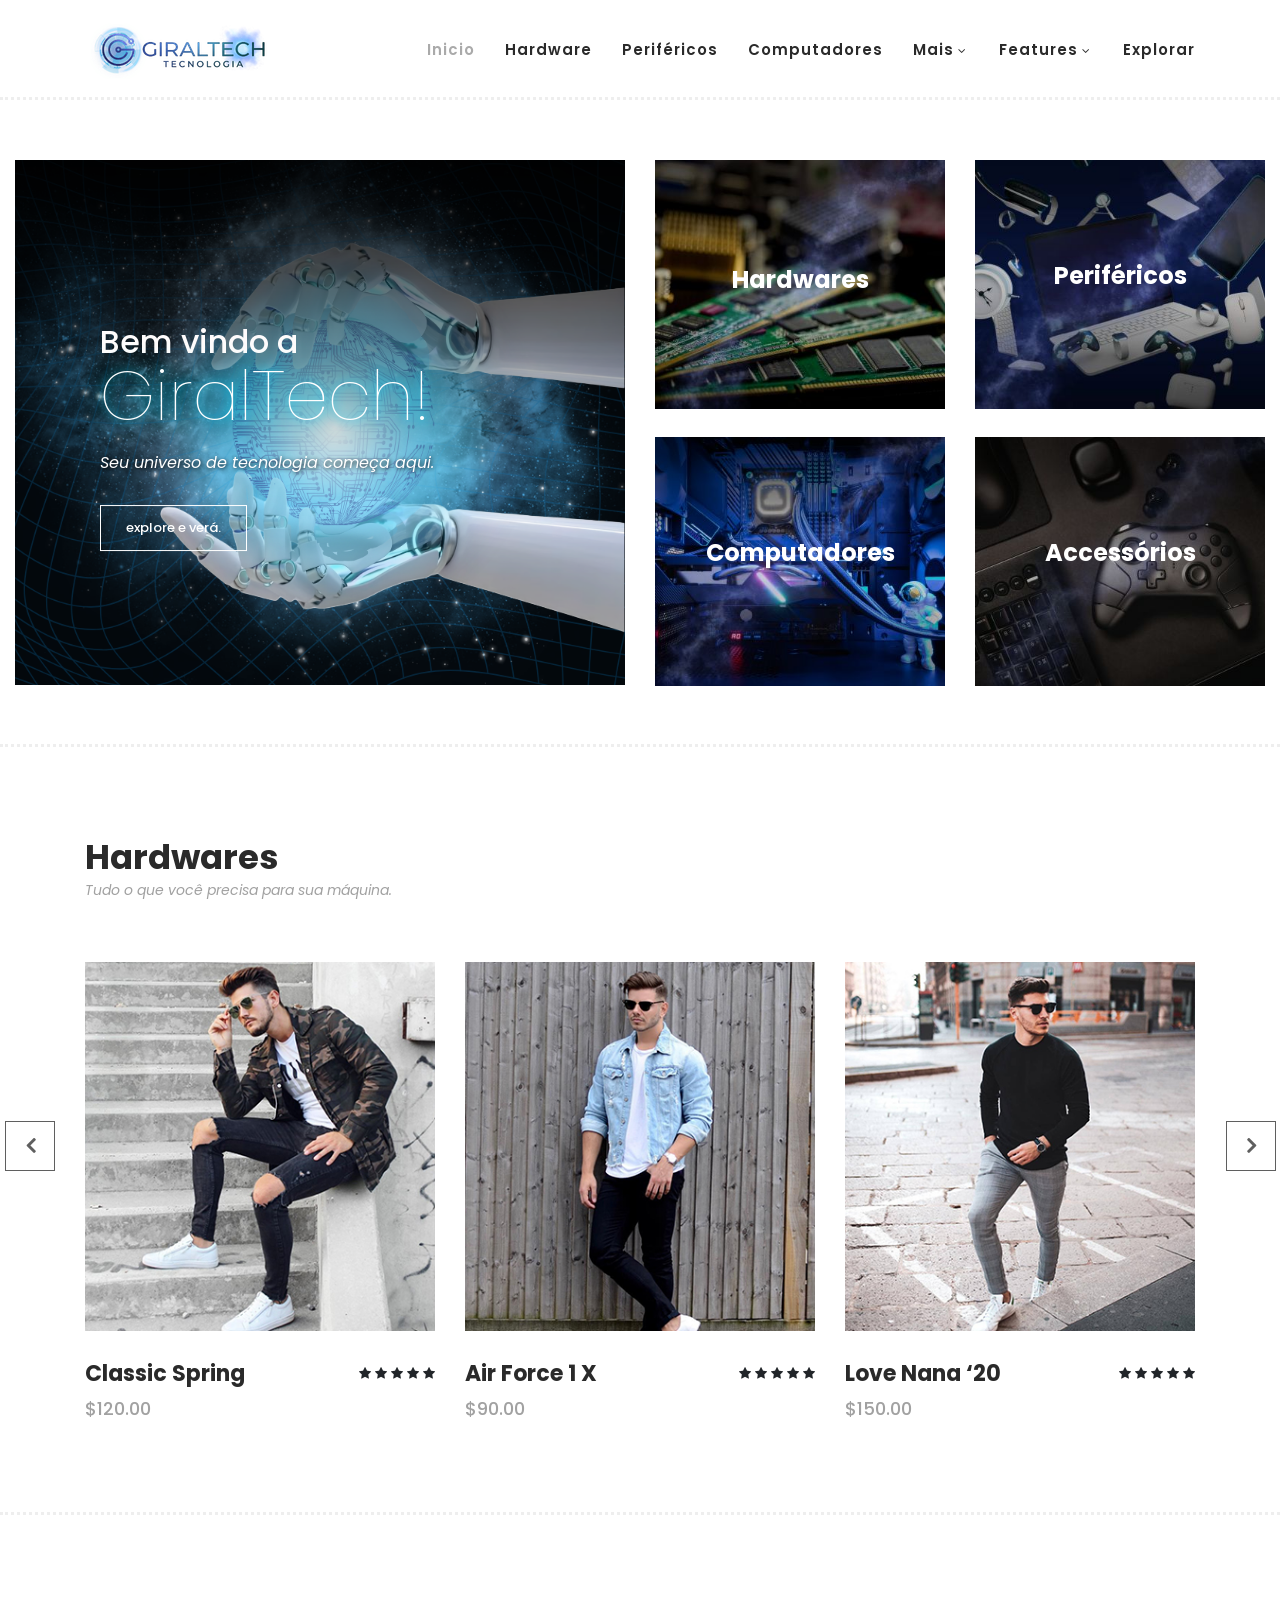
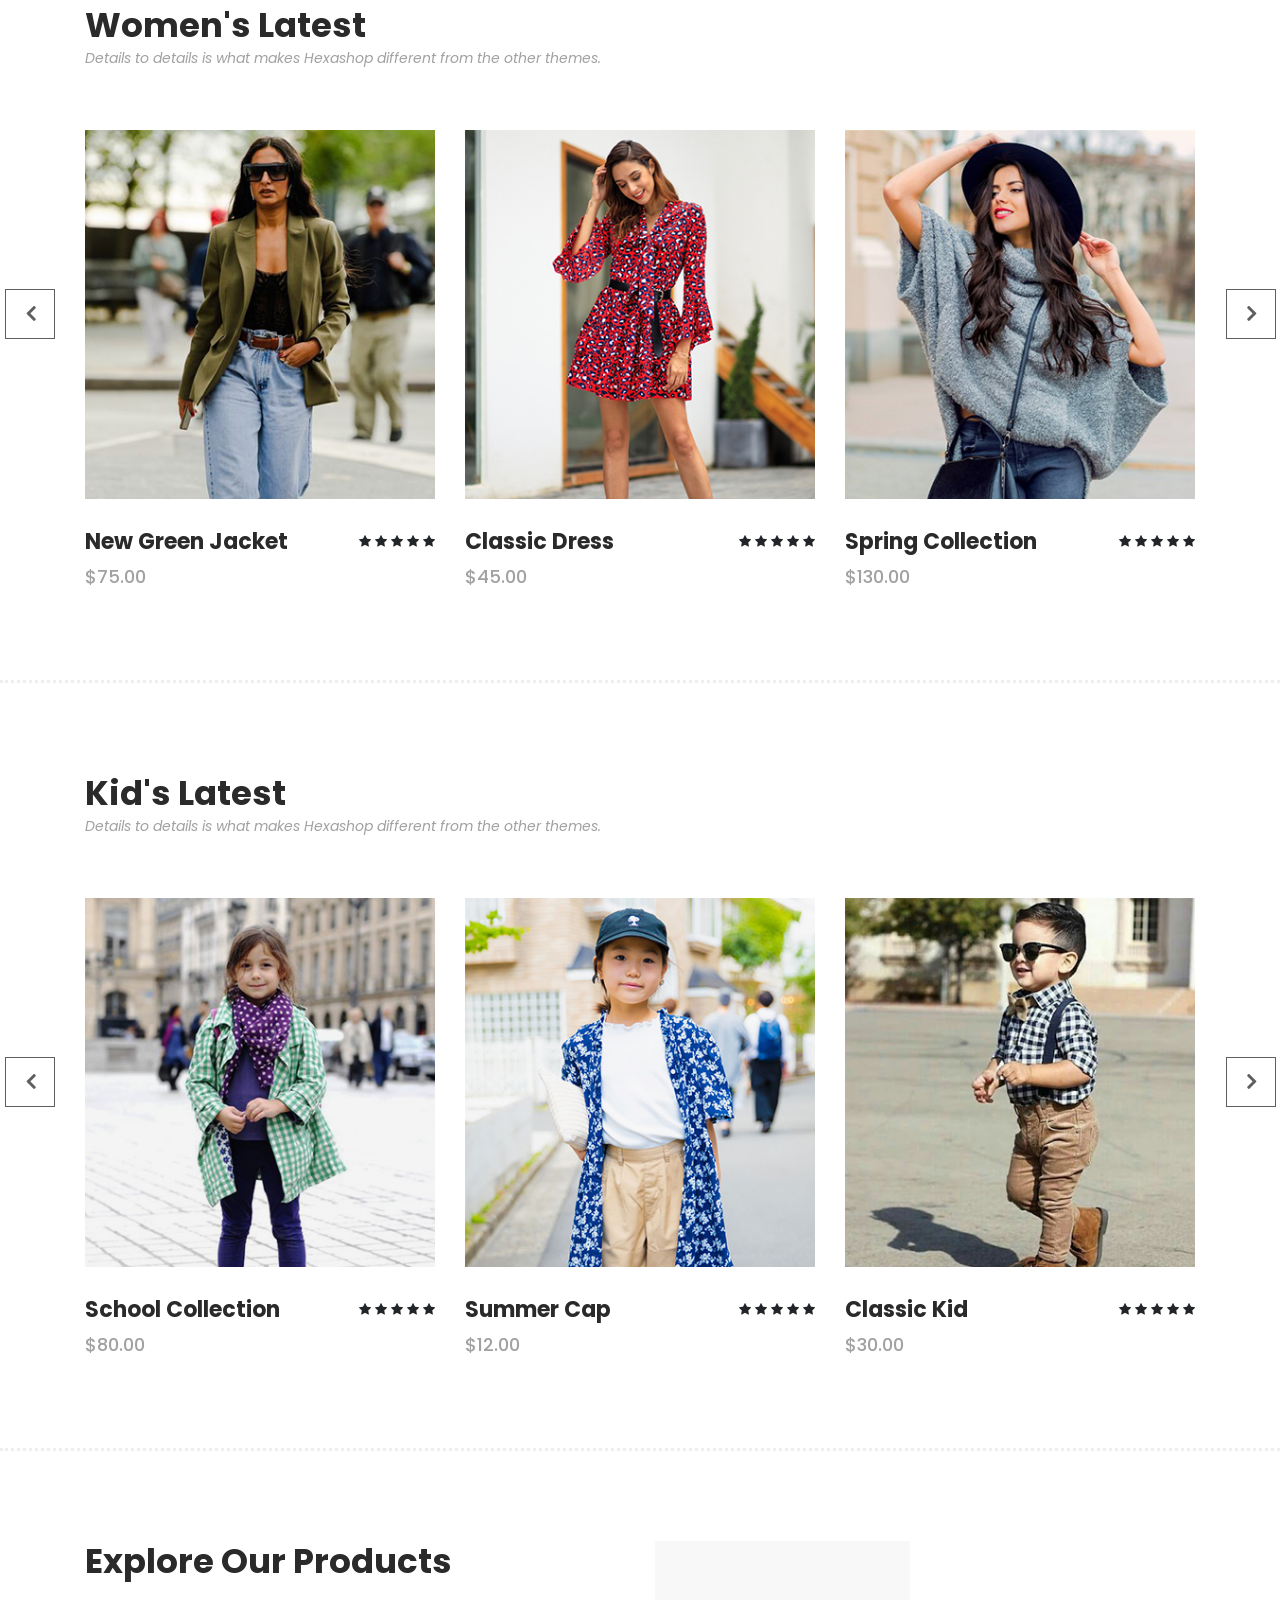
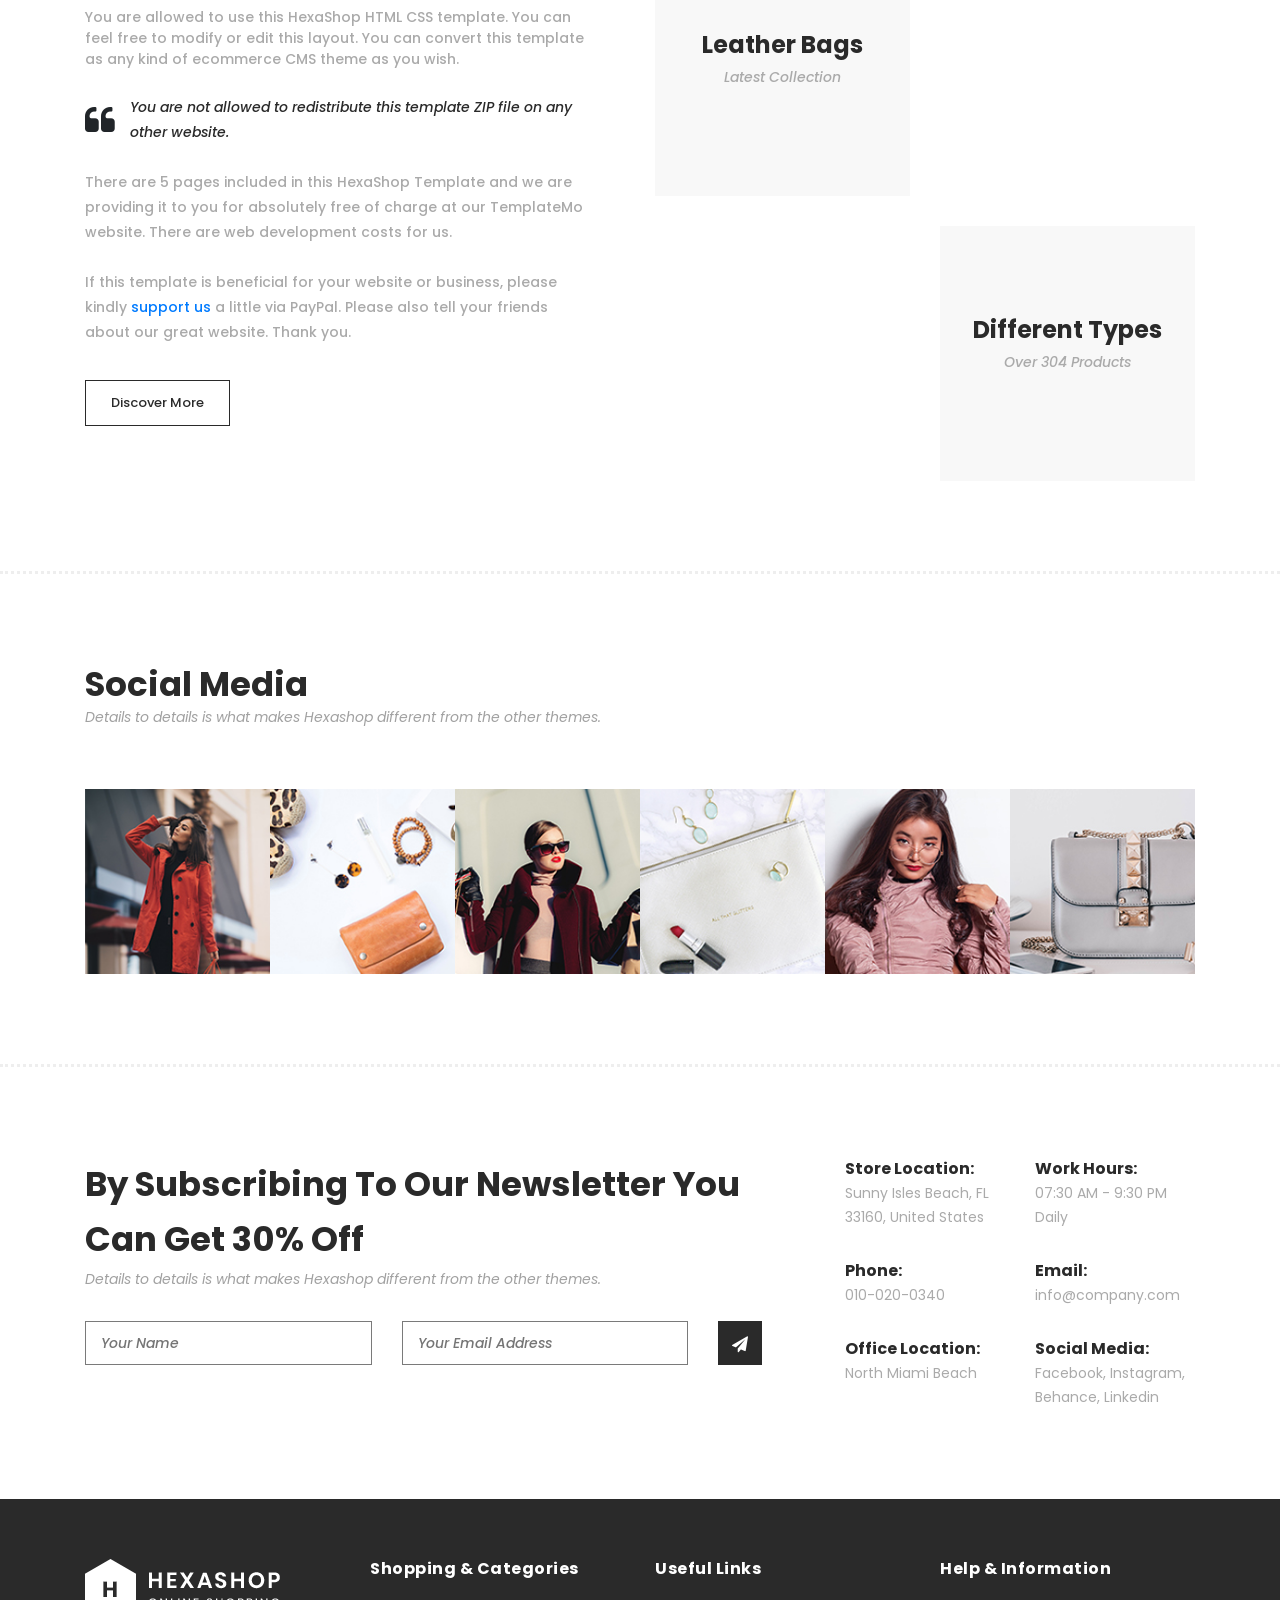
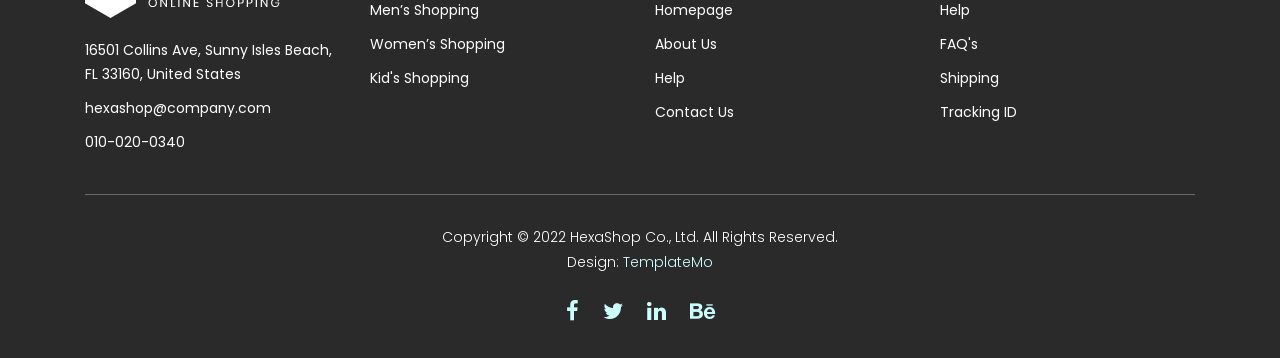
==== templatemo_571_hexashop/index.html @ 2774b64d "Feat: template completo Site Giraltech" ====
<!DOCTYPE html>
<html lang="en">

  <head>

    <meta charset="utf-8">
    <meta name="viewport" content="width=device-width, initial-scale=1, shrink-to-fit=no">
    <meta name="description" content="">
    <meta name="author" content="">
    <link href="https://fonts.googleapis.com/css?family=Poppins:100,200,300,400,500,600,700,800,900&display=swap" rel="stylesheet">

    <title>Hexashop Ecommerce HTML CSS Template</title>


    <!-- Additional CSS Files -->
    <link rel="stylesheet" type="text/css" href="assets/css/bootstrap.min.css">

    <link rel="stylesheet" type="text/css" href="assets/css/font-awesome.css">

    <link rel="stylesheet" href="assets/css/templatemo-hexashop.css">

    <link rel="stylesheet" href="assets/css/owl-carousel.css">

    <link rel="stylesheet" href="assets/css/lightbox.css">
<!--

TemplateMo 571 Hexashop

https://templatemo.com/tm-571-hexashop

-->
    </head>
    
    <body>
    
    <!-- ***** Preloader Start ***** -->
    <div id="preloader">
        <div class="jumper">
            <div></div>
            <div></div>
            <div></div>
        </div>
    </div>  
    <!-- ***** Preloader End ***** -->
    
    
    <!-- ***** Header Area Start ***** -->
    <header class="header-area header-sticky">
        <div class="container">
            <div class="row">
                <div class="col-12">
                    <nav class="main-nav">
                        <!-- ***** Logo Start ***** -->
                        <a href="index.html" class="logo">
                            <img src="assets/images/logo.png">
                        </a>
                        <!-- ***** Logo End ***** -->
                        <!-- ***** Menu Start ***** -->
                        <ul class="nav">
                            <li class="scroll-to-section"><a href="#top" class="active">Inicio</a></li>
                            <li class="scroll-to-section"><a href="#men">Hardware</a></li>
                            <li class="scroll-to-section"><a href="#women">Periféricos</a></li>
                            <li class="scroll-to-section"><a href="#kids">Computadores</a></li>
                            <li class="submenu">
                                <a href="javascript:;">Mais</a>
                                <ul>
                                    <li><a href="about.html">Sobre Nós</a></li>
                                    <li><a href="products.html">Produtos</a></li>
                                    <li><a href="single-product.html">Monte seu computador</a></li>
                                    <li><a href="contact.html">Contatos</a></li>
                                </ul>
                            </li>
                            <li class="submenu">
                                <a href="javascript:;">Features</a>
                                <ul>
                                    <li><a href="#">Features Page 1</a></li>
                                    <li><a href="#">Features Page 2</a></li>
                                    <li><a href="#">Features Page 3</a></li>
                                    <li><a rel="nofollow" href="https://templatemo.com/page/4" target="_blank">Template Page 4</a></li>
                                </ul>
                            </li>
                            <li class="scroll-to-section"><a href="#explore">Explorar</a></li>
                        </ul>        
                        <a class='menu-trigger'>
                            <span>Menu</span>
                        </a>
                        <!-- ***** Menu End ***** -->
                    </nav>
                </div>
            </div>
        </div>
    </header>
    <!-- ***** Header Area End ***** -->

    <!-- ***** Main Banner Area Start ***** -->
    <div class="main-banner" id="top">
        <div class="container-fluid">
            <div class="row">
                <div class="col-lg-6">
                    <div class="left-content">
                        <div class="thumb">
                            <div class="inner-content">
                            <h2>Bem vindo a</h2>
                            <h1 class="giraltech-title">
                                GiralTech!
                            </h1>
                               <span class="slogan">Seu universo de tecnologia começa aqui.</span>
                                <div class="main-border-button">
                                    <a href="#">explore e verá.</a>
                                </div>
                            </div>
                            <img src="assets/images/left-banner-image.jpg" alt="">
                        </div>
                    </div>
                </div>
                <div class="col-lg-6">
                    <div class="right-content">
                        <div class="row">
                            <div class="col-lg-6">
                                <div class="right-first-image">
                                <div class="thumb">
                                    <!-- Substituímos a div antiga por esta estrutura que força o texto/ícone no centro -->
                                    <div class="inner-content">
                                        <div class="main-text-box">
                                            <i class="ri-cpu-line" style="font-size: 48px; color: #ffffff; display: block; margin-bottom: 8px;"></i>
                                            <h4>Hardwares</h4>
                                        </div>
                                    </div>
                                    <div class="hover-content">
                                        <div class="inner">
                                            <h4>Hardwares</h4>
                                            <p>Lorem ipsum dolor sit amet, conservisii ctetur adipiscing elit incid.</p>
                                            <div class="main-border-button">
                                                <a href="#">Descubra mais</a>
                                            </div>
                                        </div>
                                    </div>
                                    <img src="assets/images/baner-right-image-01.jpg">
                                </div>
                            </div>
                            </div>
                            <div class="col-lg-6">
                                <div class="right-first-image">
                                    <div class="thumb">
                                        <div class="inner-content">
                                            <h4>Periféricos</h4>
                                        </div>
                                        <div class="hover-content">
                                            <div class="inner">
                                                <h4>Periféricos</h4>
                                                <div class="main-border-button">
                                                    <a href="#">Discover More</a>
                                                </div>
                                            </div>
                                        </div>
                                        <img src="assets/images/baner-right-image-02.jpg">
                                    </div>
                                </div>
                            </div>
                            <div class="col-lg-6">
                                <div class="right-first-image">
                                    <div class="thumb">
                                        <div class="inner-content">
                                            <h4>Computadores</h4>
                                        </div>
                                        <div class="hover-content">
                                            <div class="inner">
                                                <h4>Computadores</h4>
                                                <div class="main-border-button">
                                                    <a href="#">Discover More</a>
                                                </div>
                                            </div>
                                        </div>
                                        <img src="assets/images/baner-right-image-03.jpg">
                                    </div>
                                </div>
                            </div>
                            <div class="col-lg-6">
                                <div class="right-first-image">
                                    <div class="thumb">
                                        <div class="inner-content">
                                            <h4>Accessórios</h4>
                                        </div>
                                        <div class="hover-content">
                                            <div class="inner">
                                                <h4>Accessórios</h4>
                                                <div class="main-border-button">
                                                    <a href="#">Discover More</a>
                                                </div>
                                            </div>
                                        </div>
                                        <img src="assets/images/baner-right-image-04.jpg">
                                    </div>
                                </div>
                            </div>
                        </div>
                    </div>
                </div>
            </div>
        </div>
    </div>
    <!-- ***** Main Banner Area End ***** -->

    <!-- ***** Men Area Starts ***** -->
    <section class="section" id="men">
        <div class="container">
            <div class="row">
                <div class="col-lg-6">
                    <div class="section-heading">
                        <h2>Hardwares</h2>
                        <span>Tudo o que você precisa para sua máquina.</span>
                    </div>
                </div>
            </div>
        </div>
        <div class="container">
            <div class="row">
                <div class="col-lg-12">
                    <div class="men-item-carousel">
                        <div class="owl-men-item owl-carousel">
                            <div class="item">
                                <div class="thumb">
                                    <div class="hover-content">
                                        <ul>
                                            <li><a href="single-product.html"><i class="fa fa-eye"></i></a></li>
                                            <li><a href="single-product.html"><i class="fa fa-star"></i></a></li>
                                            <li><a href="single-product.html"><i class="fa fa-shopping-cart"></i></a></li>
                                        </ul>
                                    </div>
                                    <img src="assets/images/men-01.jpg" alt="">
                                </div>
                                <div class="down-content">
                                    <h4>Classic Spring</h4>
                                    <span>$120.00</span>
                                    <ul class="stars">
                                        <li><i class="fa fa-star"></i></li>
                                        <li><i class="fa fa-star"></i></li>
                                        <li><i class="fa fa-star"></i></li>
                                        <li><i class="fa fa-star"></i></li>
                                        <li><i class="fa fa-star"></i></li>
                                    </ul>
                                </div>
                            </div>
                            <div class="item">
                                <div class="thumb">
                                    <div class="hover-content">
                                        <ul>
                                            <li><a href="single-product.html"><i class="fa fa-eye"></i></a></li>
                                            <li><a href="single-product.html"><i class="fa fa-star"></i></a></li>
                                            <li><a href="single-product.html"><i class="fa fa-shopping-cart"></i></a></li>
                                        </ul>
                                    </div>
                                    <img src="assets/images/men-02.jpg" alt="">
                                </div>
                                <div class="down-content">
                                    <h4>Air Force 1 X</h4>
                                    <span>$90.00</span>
                                    <ul class="stars">
                                        <li><i class="fa fa-star"></i></li>
                                        <li><i class="fa fa-star"></i></li>
                                        <li><i class="fa fa-star"></i></li>
                                        <li><i class="fa fa-star"></i></li>
                                        <li><i class="fa fa-star"></i></li>
                                    </ul>
                                </div>
                            </div>
                            <div class="item">
                                <div class="thumb">
                                    <div class="hover-content">
                                        <ul>
                                            <li><a href="single-product.html"><i class="fa fa-eye"></i></a></li>
                                            <li><a href="single-product.html"><i class="fa fa-star"></i></a></li>
                                            <li><a href="single-product.html"><i class="fa fa-shopping-cart"></i></a></li>
                                        </ul>
                                    </div>
                                    <img src="assets/images/men-03.jpg" alt="">
                                </div>
                                <div class="down-content">
                                    <h4>Love Nana ‘20</h4>
                                    <span>$150.00</span>
                                    <ul class="stars">
                                        <li><i class="fa fa-star"></i></li>
                                        <li><i class="fa fa-star"></i></li>
                                        <li><i class="fa fa-star"></i></li>
                                        <li><i class="fa fa-star"></i></li>
                                        <li><i class="fa fa-star"></i></li>
                                    </ul>
                                </div>
                            </div>
                            <div class="item">
                                <div class="thumb">
                                    <div class="hover-content">
                                        <ul>
                                            <li><a href="single-product.html"><i class="fa fa-eye"></i></a></li>
                                            <li><a href="single-product.html"><i class="fa fa-star"></i></a></li>
                                            <li><a href="single-product.html"><i class="fa fa-shopping-cart"></i></a></li>
                                        </ul>
                                    </div>
                                    <img src="assets/images/men-01.jpg" alt="">
                                </div>
                                <div class="down-content">
                                    <h4>Classic Spring</h4>
                                    <span>$120.00</span>
                                    <ul class="stars">
                                        <li><i class="fa fa-star"></i></li>
                                        <li><i class="fa fa-star"></i></li>
                                        <li><i class="fa fa-star"></i></li>
                                        <li><i class="fa fa-star"></i></li>
                                        <li><i class="fa fa-star"></i></li>
                                    </ul>
                                </div>
                            </div>
                        </div>
                    </div>
                </div>
            </div>
        </div>
    </section>
    <!-- ***** Men Area Ends ***** -->

    <!-- ***** Women Area Starts ***** -->
    <section class="section" id="women">
        <div class="container">
            <div class="row">
                <div class="col-lg-6">
                    <div class="section-heading">
                        <h2>Women's Latest</h2>
                        <span>Details to details is what makes Hexashop different from the other themes.</span>
                    </div>
                </div>
            </div>
        </div>
        <div class="container">
            <div class="row">
                <div class="col-lg-12">
                    <div class="women-item-carousel">
                        <div class="owl-women-item owl-carousel">
                            <div class="item">
                                <div class="thumb">
                                    <div class="hover-content">
                                        <ul>
                                            <li><a href="single-product.html"><i class="fa fa-eye"></i></a></li>
                                            <li><a href="single-product.html"><i class="fa fa-star"></i></a></li>
                                            <li><a href="single-product.html"><i class="fa fa-shopping-cart"></i></a></li>
                                        </ul>
                                    </div>
                                    <img src="assets/images/women-01.jpg" alt="">
                                </div>
                                <div class="down-content">
                                    <h4>New Green Jacket</h4>
                                    <span>$75.00</span>
                                    <ul class="stars">
                                        <li><i class="fa fa-star"></i></li>
                                        <li><i class="fa fa-star"></i></li>
                                        <li><i class="fa fa-star"></i></li>
                                        <li><i class="fa fa-star"></i></li>
                                        <li><i class="fa fa-star"></i></li>
                                    </ul>
                                </div>
                            </div>
                            <div class="item">
                                <div class="thumb">
                                    <div class="hover-content">
                                        <ul>
                                            <li><a href="single-product.html"><i class="fa fa-eye"></i></a></li>
                                            <li><a href="single-product.html"><i class="fa fa-star"></i></a></li>
                                            <li><a href="single-product.html"><i class="fa fa-shopping-cart"></i></a></li>
                                        </ul>
                                    </div>
                                    <img src="assets/images/women-02.jpg" alt="">
                                </div>
                                <div class="down-content">
                                    <h4>Classic Dress</h4>
                                    <span>$45.00</span>
                                    <ul class="stars">
                                        <li><i class="fa fa-star"></i></li>
                                        <li><i class="fa fa-star"></i></li>
                                        <li><i class="fa fa-star"></i></li>
                                        <li><i class="fa fa-star"></i></li>
                                        <li><i class="fa fa-star"></i></li>
                                    </ul>
                                </div>
                            </div>
                            <div class="item">
                                <div class="thumb">
                                    <div class="hover-content">
                                        <ul>
                                            <li><a href="single-product.html"><i class="fa fa-eye"></i></a></li>
                                            <li><a href="single-product.html"><i class="fa fa-star"></i></a></li>
                                            <li><a href="single-product.html"><i class="fa fa-shopping-cart"></i></a></li>
                                        </ul>
                                    </div>
                                    <img src="assets/images/women-03.jpg" alt="">
                                </div>
                                <div class="down-content">
                                    <h4>Spring Collection</h4>
                                    <span>$130.00</span>
                                    <ul class="stars">
                                        <li><i class="fa fa-star"></i></li>
                                        <li><i class="fa fa-star"></i></li>
                                        <li><i class="fa fa-star"></i></li>
                                        <li><i class="fa fa-star"></i></li>
                                        <li><i class="fa fa-star"></i></li>
                                    </ul>
                                </div>
                            </div>
                            <div class="item">
                                <div class="thumb">
                                    <div class="hover-content">
                                        <ul>
                                            <li><a href="single-product.html"><i class="fa fa-eye"></i></a></li>
                                            <li><a href="single-product.html"><i class="fa fa-star"></i></a></li>
                                            <li><a href="single-product.html"><i class="fa fa-shopping-cart"></i></a></li>
                                        </ul>
                                    </div>
                                    <img src="assets/images/women-01.jpg" alt="">
                                </div>
                                <div class="down-content">
                                    <h4>Classic Spring</h4>
                                    <span>$120.00</span>
                                    <ul class="stars">
                                        <li><i class="fa fa-star"></i></li>
                                        <li><i class="fa fa-star"></i></li>
                                        <li><i class="fa fa-star"></i></li>
                                        <li><i class="fa fa-star"></i></li>
                                        <li><i class="fa fa-star"></i></li>
                                    </ul>
                                </div>
                            </div>
                        </div>
                    </div>
                </div>
            </div>
        </div>
    </section>
    <!-- ***** Women Area Ends ***** -->

    <!-- ***** Kids Area Starts ***** -->
    <section class="section" id="kids">
        <div class="container">
            <div class="row">
                <div class="col-lg-6">
                    <div class="section-heading">
                        <h2>Kid's Latest</h2>
                        <span>Details to details is what makes Hexashop different from the other themes.</span>
                    </div>
                </div>
            </div>
        </div>
        <div class="container">
            <div class="row">
                <div class="col-lg-12">
                    <div class="kid-item-carousel">
                        <div class="owl-kid-item owl-carousel">
                            <div class="item">
                                <div class="thumb">
                                    <div class="hover-content">
                                        <ul>
                                            <li><a href="single-product.html"><i class="fa fa-eye"></i></a></li>
                                            <li><a href="single-product.html"><i class="fa fa-star"></i></a></li>
                                            <li><a href="single-product.html"><i class="fa fa-shopping-cart"></i></a></li>
                                        </ul>
                                    </div>
                                    <img src="assets/images/kid-01.jpg" alt="">
                                </div>
                                <div class="down-content">
                                    <h4>School Collection</h4>
                                    <span>$80.00</span>
                                    <ul class="stars">
                                        <li><i class="fa fa-star"></i></li>
                                        <li><i class="fa fa-star"></i></li>
                                        <li><i class="fa fa-star"></i></li>
                                        <li><i class="fa fa-star"></i></li>
                                        <li><i class="fa fa-star"></i></li>
                                    </ul>
                                </div>
                            </div>
                            <div class="item">
                                <div class="thumb">
                                    <div class="hover-content">
                                        <ul>
                                            <li><a href="single-product.html"><i class="fa fa-eye"></i></a></li>
                                            <li><a href="single-product.html"><i class="fa fa-star"></i></a></li>
                                            <li><a href="single-product.html"><i class="fa fa-shopping-cart"></i></a></li>
                                        </ul>
                                    </div>
                                    <img src="assets/images/kid-02.jpg" alt="">
                                </div>
                                <div class="down-content">
                                    <h4>Summer Cap</h4>
                                    <span>$12.00</span>
                                    <ul class="stars">
                                        <li><i class="fa fa-star"></i></li>
                                        <li><i class="fa fa-star"></i></li>
                                        <li><i class="fa fa-star"></i></li>
                                        <li><i class="fa fa-star"></i></li>
                                        <li><i class="fa fa-star"></i></li>
                                    </ul>
                                </div>
                            </div>
                            <div class="item">
                                <div class="thumb">
                                    <div class="hover-content">
                                        <ul>
                                            <li><a href="single-product.html"><i class="fa fa-eye"></i></a></li>
                                            <li><a href="single-product.html"><i class="fa fa-star"></i></a></li>
                                            <li><a href="single-product.html"><i class="fa fa-shopping-cart"></i></a></li>
                                        </ul>
                                    </div>
                                    <img src="assets/images/kid-03.jpg" alt="">
                                </div>
                                <div class="down-content">
                                    <h4>Classic Kid</h4>
                                    <span>$30.00</span>
                                    <ul class="stars">
                                        <li><i class="fa fa-star"></i></li>
                                        <li><i class="fa fa-star"></i></li>
                                        <li><i class="fa fa-star"></i></li>
                                        <li><i class="fa fa-star"></i></li>
                                        <li><i class="fa fa-star"></i></li>
                                    </ul>
                                </div>
                            </div>
                            <div class="item">
                                <div class="thumb">
                                    <div class="hover-content">
                                        <ul>
                                            <li><a href="single-product.html"><i class="fa fa-eye"></i></a></li>
                                            <li><a href="single-product.html"><i class="fa fa-star"></i></a></li>
                                            <li><a href="single-product.html"><i class="fa fa-shopping-cart"></i></a></li>
                                        </ul>
                                    </div>
                                    <img src="assets/images/kid-01.jpg" alt="">
                                </div>
                                <div class="down-content">
                                    <h4>Classic Spring</h4>
                                    <span>$120.00</span>
                                    <ul class="stars">
                                        <li><i class="fa fa-star"></i></li>
                                        <li><i class="fa fa-star"></i></li>
                                        <li><i class="fa fa-star"></i></li>
                                        <li><i class="fa fa-star"></i></li>
                                        <li><i class="fa fa-star"></i></li>
                                    </ul>
                                </div>
                            </div>
                        </div>
                    </div>
                </div>
            </div>
        </div>
    </section>
    <!-- ***** Kids Area Ends ***** -->

    <!-- ***** Explore Area Starts ***** -->
    <section class="section" id="explore">
        <div class="container">
            <div class="row">
                <div class="col-lg-6">
                    <div class="left-content">
                        <h2>Explore Our Products</h2>
                        <span>You are allowed to use this HexaShop HTML CSS template. You can feel free to modify or edit this layout. You can convert this template as any kind of ecommerce CMS theme as you wish.</span>
                        <div class="quote">
                            <i class="fa fa-quote-left"></i><p>You are not allowed to redistribute this template ZIP file on any other website.</p>
                        </div>
                        <p>There are 5 pages included in this HexaShop Template and we are providing it to you for absolutely free of charge at our TemplateMo website. There are web development costs for us.</p>
                        <p>If this template is beneficial for your website or business, please kindly <a rel="nofollow" href="https://paypal.me/templatemo" target="_blank">support us</a> a little via PayPal. Please also tell your friends about our great website. Thank you.</p>
                        <div class="main-border-button">
                            <a href="products.html">Discover More</a>
                        </div>
                    </div>
                </div>
                <div class="col-lg-6">
                    <div class="right-content">
                        <div class="row">
                            <div class="col-lg-6">
                                <div class="leather">
                                    <h4>Leather Bags</h4>
                                    <span>Latest Collection</span>
                                </div>
                            </div>
                            <div class="col-lg-6">
                                <div class="first-image">
                                    <img src="assets/images/explore-image-01.jpg" alt="">
                                </div>
                            </div>
                            <div class="col-lg-6">
                                <div class="second-image">
                                    <img src="assets/images/explore-image-02.jpg" alt="">
                                </div>
                            </div>
                            <div class="col-lg-6">
                                <div class="types">
                                    <h4>Different Types</h4>
                                    <span>Over 304 Products</span>
                                </div>
                            </div>
                        </div>
                    </div>
                </div>
            </div>
        </div>
    </section>
    <!-- ***** Explore Area Ends ***** -->

    <!-- ***** Social Area Starts ***** -->
    <section class="section" id="social">
        <div class="container">
            <div class="row">
                <div class="col-lg-12">
                    <div class="section-heading">
                        <h2>Social Media</h2>
                        <span>Details to details is what makes Hexashop different from the other themes.</span>
                    </div>
                </div>
            </div>
        </div>
        <div class="container">
            <div class="row images">
                <div class="col-2">
                    <div class="thumb">
                        <div class="icon">
                            <a href="http://instagram.com">
                                <h6>Fashion</h6>
                                <i class="fa fa-instagram"></i>
                            </a>
                        </div>
                        <img src="assets/images/instagram-01.jpg" alt="">
                    </div>
                </div>
                <div class="col-2">
                    <div class="thumb">
                        <div class="icon">
                            <a href="http://instagram.com">
                                <h6>New</h6>
                                <i class="fa fa-instagram"></i>
                            </a>
                        </div>
                        <img src="assets/images/instagram-02.jpg" alt="">
                    </div>
                </div>
                <div class="col-2">
                    <div class="thumb">
                        <div class="icon">
                            <a href="http://instagram.com">
                                <h6>Brand</h6>
                                <i class="fa fa-instagram"></i>
                            </a>
                        </div>
                        <img src="assets/images/instagram-03.jpg" alt="">
                    </div>
                </div>
                <div class="col-2">
                    <div class="thumb">
                        <div class="icon">
                            <a href="http://instagram.com">
                                <h6>Makeup</h6>
                                <i class="fa fa-instagram"></i>
                            </a>
                        </div>
                        <img src="assets/images/instagram-04.jpg" alt="">
                    </div>
                </div>
                <div class="col-2">
                    <div class="thumb">
                        <div class="icon">
                            <a href="http://instagram.com">
                                <h6>Leather</h6>
                                <i class="fa fa-instagram"></i>
                            </a>
                        </div>
                        <img src="assets/images/instagram-05.jpg" alt="">
                    </div>
                </div>
                <div class="col-2">
                    <div class="thumb">
                        <div class="icon">
                            <a href="http://instagram.com">
                                <h6>Bag</h6>
                                <i class="fa fa-instagram"></i>
                            </a>
                        </div>
                        <img src="assets/images/instagram-06.jpg" alt="">
                    </div>
                </div>
            </div>
        </div>
    </section>
    <!-- ***** Social Area Ends ***** -->

    <!-- ***** Subscribe Area Starts ***** -->
    <div class="subscribe">
        <div class="container">
            <div class="row">
                <div class="col-lg-8">
                    <div class="section-heading">
                        <h2>By Subscribing To Our Newsletter You Can Get 30% Off</h2>
                        <span>Details to details is what makes Hexashop different from the other themes.</span>
                    </div>
                    <form id="subscribe" action="" method="get">
                        <div class="row">
                          <div class="col-lg-5">
                            <fieldset>
                              <input name="name" type="text" id="name" placeholder="Your Name" required="">
                            </fieldset>
                          </div>
                          <div class="col-lg-5">
                            <fieldset>
                              <input name="email" type="text" id="email" pattern="[^ @]*@[^ @]*" placeholder="Your Email Address" required="">
                            </fieldset>
                          </div>
                          <div class="col-lg-2">
                            <fieldset>
                              <button type="submit" id="form-submit" class="main-dark-button"><i class="fa fa-paper-plane"></i></button>
                            </fieldset>
                          </div>
                        </div>
                    </form>
                </div>
                <div class="col-lg-4">
                    <div class="row">
                        <div class="col-6">
                            <ul>
                                <li>Store Location:<br><span>Sunny Isles Beach, FL 33160, United States</span></li>
                                <li>Phone:<br><span>010-020-0340</span></li>
                                <li>Office Location:<br><span>North Miami Beach</span></li>
                            </ul>
                        </div>
                        <div class="col-6">
                            <ul>
                                <li>Work Hours:<br><span>07:30 AM - 9:30 PM Daily</span></li>
                                <li>Email:<br><span>info@company.com</span></li>
                                <li>Social Media:<br><span><a href="#">Facebook</a>, <a href="#">Instagram</a>, <a href="#">Behance</a>, <a href="#">Linkedin</a></span></li>
                            </ul>
                        </div>
                    </div>
                </div>
            </div>
        </div>
    </div>
    <!-- ***** Subscribe Area Ends ***** -->
    
    <!-- ***** Footer Start ***** -->
    <footer>
        <div class="container">
            <div class="row">
                <div class="col-lg-3">
                    <div class="first-item">
                        <div class="logo">
                            <img src="assets/images/white-logo.png" alt="hexashop ecommerce templatemo">
                        </div>
                        <ul>
                            <li><a href="#">16501 Collins Ave, Sunny Isles Beach, FL 33160, United States</a></li>
                            <li><a href="#">hexashop@company.com</a></li>
                            <li><a href="#">010-020-0340</a></li>
                        </ul>
                    </div>
                </div>
                <div class="col-lg-3">
                    <h4>Shopping &amp; Categories</h4>
                    <ul>
                        <li><a href="#">Men’s Shopping</a></li>
                        <li><a href="#">Women’s Shopping</a></li>
                        <li><a href="#">Kid's Shopping</a></li>
                    </ul>
                </div>
                <div class="col-lg-3">
                    <h4>Useful Links</h4>
                    <ul>
                        <li><a href="#">Homepage</a></li>
                        <li><a href="#">About Us</a></li>
                        <li><a href="#">Help</a></li>
                        <li><a href="#">Contact Us</a></li>
                    </ul>
                </div>
                <div class="col-lg-3">
                    <h4>Help &amp; Information</h4>
                    <ul>
                        <li><a href="#">Help</a></li>
                        <li><a href="#">FAQ's</a></li>
                        <li><a href="#">Shipping</a></li>
                        <li><a href="#">Tracking ID</a></li>
                    </ul>
                </div>
                <div class="col-lg-12">
                    <div class="under-footer">
                        <p>Copyright © 2022 HexaShop Co., Ltd. All Rights Reserved. 
                        
                        <br>Design: <a href="https://templatemo.com" target="_parent" title="free css templates">TemplateMo</a></p>
                        <ul>
                            <li><a href="#"><i class="fa fa-facebook"></i></a></li>
                            <li><a href="#"><i class="fa fa-twitter"></i></a></li>
                            <li><a href="#"><i class="fa fa-linkedin"></i></a></li>
                            <li><a href="#"><i class="fa fa-behance"></i></a></li>
                        </ul>
                    </div>
                </div>
            </div>
        </div>
    </footer>
    

    <!-- jQuery -->
    <script src="assets/js/jquery-2.1.0.min.js"></script>

    <!-- Bootstrap -->
    <script src="assets/js/popper.js"></script>
    <script src="assets/js/bootstrap.min.js"></script>

    <!-- Plugins -->
    <script src="assets/js/owl-carousel.js"></script>
    <script src="assets/js/accordions.js"></script>
    <script src="assets/js/datepicker.js"></script>
    <script src="assets/js/scrollreveal.min.js"></script>
    <script src="assets/js/waypoints.min.js"></script>
    <script src="assets/js/jquery.counterup.min.js"></script>
    <script src="assets/js/imgfix.min.js"></script> 
    <script src="assets/js/slick.js"></script> 
    <script src="assets/js/lightbox.js"></script> 
    <script src="assets/js/isotope.js"></script> 
    
    <!-- Global Init -->
    <script src="assets/js/custom.js"></script>

    <script>

        $(function() {
            var selectedClass = "";
            $("p").click(function(){
            selectedClass = $(this).attr("data-rel");
            $("#portfolio").fadeTo(50, 0.1);
                $("#portfolio div").not("."+selectedClass).fadeOut();
            setTimeout(function() {
              $("."+selectedClass).fadeIn();
              $("#portfolio").fadeTo(50, 1);
            }, 500);
                
            });
        });

    </script>

  </body>
</html>
---- templatemo_571_hexashop/assets/css/templatemo-hexashop.css ----
/*

TemplateMo 571 Hexashop

https://templatemo.com/tm-571-hexashop

*/

/* ---------------------------------------------
Table of contents
------------------------------------------------
01. font & reset css
02. reset
03. global styles
04. header
05. banner
06. features
07. testimonials
08. contact
09. footer
10. preloader
11. search
12. portfolio

--------------------------------------------- */
/* 
---------------------------------------------
font & reset css
--------------------------------------------- 
*/
@import url("https://fonts.googleapis.com/css?family=Poppins:100,200,300,400,500,600,700,800,900");
/* 
---------------------------------------------
reset
--------------------------------------------- 
*/
html, body, div, span, applet, object, iframe, h1, h2, h3, h4, h5, h6, p, blockquote, div
pre, a, abbr, acronym, address, big, cite, code, del, dfn, em, font, img, ins, kbd, q,
s, samp, small, strike, strong, sub, sup, tt, var, b, u, i, center, dl, dt, dd, ol, ul, li,
figure, header, nav, section, article, aside, footer, figcaption {
  margin: 0;
  padding: 0;
  border: 0;
  outline: 0;
}

.clearfix:after {
  content: ".";
  display: block;
  clear: both;
  visibility: hidden;
  line-height: 0;
  height: 0;
}

.clearfix {
  display: inline-block;
}

html[xmlns] .clearfix {
  display: block;
}

* html .clearfix {
  height: 1%;
}

.slogan {
    color: white;
    text-shadow: 1px 1px 4px rgba(0, 0, 0, 0.9);
}

.giraltech-title {
    font-size: 70px;
    font-weight: 100;
    line-height: 1;
    color: #ffffff;
    text-shadow:
        0 0 10px #00d4ff,
        0 0 20px #00d4ff,
        0 0 40px #00d4ff;
    margin-bottom: 20px;
}

ul, li {
  padding: 0;
  margin: 0;
  list-style: none;
}

header, nav, section, article, aside, footer, hgroup {
  display: block;
}

* {
  box-sizing: border-box;
}

html, body {
  font-family: 'Poppins', sans-serif;
  font-weight: 400;
  background-color: #fff;
  font-size: 16px;
  -ms-text-size-adjust: 100%;
  -webkit-font-smoothing: antialiased;
  -moz-osx-font-smoothing: grayscale;
}

a {
  text-decoration: none !important;
}

h1, h2, h3, h4, h5, h6 {
  margin-top: 0px;
  margin-bottom: 0px;
  color: #fffcfc;
}

ul {
  margin-bottom: 0px;
}

p {
  font-size: 14px;
  line-height: 25px;
  color: #2a2a2a;
}

/* 
---------------------------------------------
global styles
--------------------------------------------- 
*/
html,
body {
  background: #fff;
  font-family: 'Poppins', sans-serif;
}

::selection {
  background: #2a2a2a;
  color: #fff;
}

::-moz-selection {
  background: #2a2a2a;
  color: #fff;
}

@media (max-width: 991px) {
  html, body {
    overflow-x: hidden;
  }
  .mobile-top-fix {
    margin-top: 30px;
    margin-bottom: 0px;
  }
  .mobile-bottom-fix {
    margin-bottom: 30px;
  }
  .mobile-bottom-fix-big {
    margin-bottom: 60px;
  }
}

.main-border-button a {
  font-size: 13px;
  color: #fff;
  border: 1px solid #fff;
  padding: 12px 25px;
  display: inline-block;
  font-weight: 500;
  transition: all .3s;
}

.main-border-button a:hover {
  background-color: #fff;
  color: #2a2a2a;
}

.main-white-button a {
  font-size: 13px;
  color: #2a2a2a;
  background-color: #fff;
  padding: 12px 25px;
  display: inline-block;
  border-radius: 3px;
  font-weight: 600;
  transition: all .3s;
}

.main-white-button a:hover {
  opacity: 0.9;
}

.main-text-button a {
  font-size: 13px;
  color: #fff;
  font-weight: 600;
  transition: all .3s;
}

.main-text-button a:hover {
  opacity: 0.9;
}

.section-heading h2 {
  font-size: 34px;
  font-weight: 700;
  color: #2a2a2a;
}

.section-heading span {
  font-size: 14px;
  color: #a1a1a1;
  font-style: italic;
  font-weight: 400;
}



/* 
---------------------------------------------
header
--------------------------------------------- 
*/

.background-header {
  border-bottom: none !important;
  background-color: #fff;
  height: 80px!important;
  position: fixed!important;
  top: 0px;
  left: 0px;
  right: 0px;
  box-shadow: 0px 0px 10px rgba(0,0,0,0.15)!important;
}

.background-header .logo,
.background-header .main-nav .nav li a {
  color: #1e1e1e!important;
}

.background-header .main-nav .nav li:hover a {
  color: #2a2a2a!important;
}

.background-header .nav li a.active {
  color: #2a2a2a!important;
}

.header-area {
  border-bottom: 3px dotted #eee;
  box-shadow: none;
  background-color: #fff;
  position: absolute;
  top: 0px;
  left: 0px;
  right: 0px;
  z-index: 100;
  height: 100px;
  -webkit-transition: all .5s ease 0s;
  -moz-transition: all .5s ease 0s;
  -o-transition: all .5s ease 0s;
  transition: all .5s ease 0s;
}

.header-area .main-nav {
  min-height: 80px;
  background: transparent;
}

.header-area .main-nav .logo {
  line-height: 100px;
  color: #fff;
  font-size: 28px;
  font-weight: 700;
  text-transform: uppercase;
  letter-spacing: 2px;
  float: left;
  -webkit-transition: all 0.3s ease 0s;
  -moz-transition: all 0.3s ease 0s;
  -o-transition: all 0.3s ease 0s;
  transition: all 0.3s ease 0s;
}

.background-header .main-nav .logo {
  line-height: 75px;
}

.background-header .nav {
  margin-top: 20px !important;
}

.header-area .main-nav .nav {
  float: right;
  margin-top: 30px;
  margin-right: 0px;
  background-color: transparent;
  -webkit-transition: all 0.3s ease 0s;
  -moz-transition: all 0.3s ease 0s;
  -o-transition: all 0.3s ease 0s;
  transition: all 0.3s ease 0s;
  position: relative;
  z-index: 999;
}

.header-area .main-nav .nav li {
  padding-left: 15px;
  padding-right: 15px;
}

.header-area .main-nav .nav li:last-child {
  padding-right: 0px;
}

.header-area .main-nav .nav li a {
  display: block;
  font-weight: 600;
  font-size: 15px;
  color: #2a2a2a;
  text-transform: capitalize;
  -webkit-transition: all 0.3s ease 0s;
  -moz-transition: all 0.3s ease 0s;
  -o-transition: all 0.3s ease 0s;
  transition: all 0.3s ease 0s;
  height: 40px;
  line-height: 40px;
  border: transparent;
  letter-spacing: 1px;
}

.header-area .main-nav .nav li a {
  color: #2a2a2a;
}

.header-area .main-nav .nav li:hover a,
.header-area .main-nav .nav li a.active {
  color: #aaa!important;
}

.background-header .main-nav .nav li:hover a,
.background-header .main-nav .nav li a.active {
  color: #aaa!important;
  opacity: 1;
}

.header-area .main-nav .nav li.submenu {
  position: relative;
  padding-right: 30px;
}

.header-area .main-nav .nav li.submenu:after {
  font-family: FontAwesome;
  content: "\f107";
  font-size: 12px;
  color: #2a2a2a;
  position: absolute;
  right: 18px;
  top: 12px;
}

.background-header .main-nav .nav li.submenu:after {
  color: #2a2a2a;
}

.header-area .main-nav .nav li.submenu ul {
  position: absolute;
  width: 200px;
  box-shadow: 0 2px 28px 0 rgba(0, 0, 0, 0.06);
  overflow: hidden;
  top: 50px;
  opacity: 0;
  transform: translateY(+2em);
  visibility: hidden;
  z-index: -1;
  transition: all 0.3s ease-in-out 0s, visibility 0s linear 0.3s, z-index 0s linear 0.01s;
}

.header-area .main-nav .nav li.submenu ul li {
  margin-left: 0px;
  padding-left: 0px;
  padding-right: 0px;
}

.header-area .main-nav .nav li.submenu ul li a {
  opacity: 1;
  display: block;
  background: #f7f7f7;
  color: #2a2a2a!important;
  padding-left: 20px;
  height: 40px;
  line-height: 40px;
  -webkit-transition: all 0.3s ease 0s;
  -moz-transition: all 0.3s ease 0s;
  -o-transition: all 0.3s ease 0s;
  transition: all 0.3s ease 0s;
  position: relative;
  font-size: 13px;
  font-weight: 400;
  border-bottom: 1px solid #eee;
}

.header-area .main-nav .nav li.submenu ul li a:hover {
  background: #fff;
  color: #aaa!important;
  padding-left: 25px;
}

.header-area .main-nav .nav li.submenu ul li a:hover:before {
  width: 3px;
}

.header-area .main-nav .nav li.submenu:hover ul {
  visibility: visible;
  opacity: 1;
  z-index: 1;
  transform: translateY(0%);
  transition-delay: 0s, 0s, 0.3s;
}

.header-area .main-nav .menu-trigger {
  cursor: pointer;
  display: block;
  position: absolute;
  top: 33px;
  width: 32px;
  height: 40px;
  text-indent: -9999em;
  z-index: 99;
  right: 40px;
  display: none;
}

.background-header .main-nav .menu-trigger {
  top: 23px;
}

.header-area .main-nav .menu-trigger span,
.header-area .main-nav .menu-trigger span:before,
.header-area .main-nav .menu-trigger span:after {
  -moz-transition: all 0.4s;
  -o-transition: all 0.4s;
  -webkit-transition: all 0.4s;
  transition: all 0.4s;
  background-color: #1e1e1e;
  display: block;
  position: absolute;
  width: 30px;
  height: 2px;
  left: 0;
}

.background-header .main-nav .menu-trigger span,
.background-header .main-nav .menu-trigger span:before,
.background-header .main-nav .menu-trigger span:after {
  background-color: #1e1e1e;
}

.header-area .main-nav .menu-trigger span:before,
.header-area .main-nav .menu-trigger span:after {
  -moz-transition: all 0.4s;
  -o-transition: all 0.4s;
  -webkit-transition: all 0.4s;
  transition: all 0.4s;
  background-color: #1e1e1e;
  display: block;
  position: absolute;
  width: 30px;
  height: 2px;
  left: 0;
  width: 75%;
}

.background-header .main-nav .menu-trigger span:before,
.background-header .main-nav .menu-trigger span:after {
  background-color: #1e1e1e;
}

.header-area .main-nav .menu-trigger span:before,
.header-area .main-nav .menu-trigger span:after {
  content: "";
}

.header-area .main-nav .menu-trigger span {
  top: 16px;
}

.header-area .main-nav .menu-trigger span:before {
  -moz-transform-origin: 33% 100%;
  -ms-transform-origin: 33% 100%;
  -webkit-transform-origin: 33% 100%;
  transform-origin: 33% 100%;
  top: -10px;
  z-index: 10;
}

.header-area .main-nav .menu-trigger span:after {
  -moz-transform-origin: 33% 0;
  -ms-transform-origin: 33% 0;
  -webkit-transform-origin: 33% 0;
  transform-origin: 33% 0;
  top: 10px;
}

.header-area .main-nav .menu-trigger.active span,
.header-area .main-nav .menu-trigger.active span:before,
.header-area .main-nav .menu-trigger.active span:after {
  background-color: transparent;
  width: 100%;
}

.header-area .main-nav .menu-trigger.active span:before {
  -moz-transform: translateY(6px) translateX(1px) rotate(45deg);
  -ms-transform: translateY(6px) translateX(1px) rotate(45deg);
  -webkit-transform: translateY(6px) translateX(1px) rotate(45deg);
  transform: translateY(6px) translateX(1px) rotate(45deg);
  background-color: #1e1e1e;
}

.background-header .main-nav .menu-trigger.active span:before {
  background-color: #1e1e1e;
}

.header-area .main-nav .menu-trigger.active span:after {
  -moz-transform: translateY(-6px) translateX(1px) rotate(-45deg);
  -ms-transform: translateY(-6px) translateX(1px) rotate(-45deg);
  -webkit-transform: translateY(-6px) translateX(1px) rotate(-45deg);
  transform: translateY(-6px) translateX(1px) rotate(-45deg);
  background-color: #1e1e1e;
}

.background-header .main-nav .menu-trigger.active span:after {
  background-color: #1e1e1e;
}

.header-area.header-sticky {
  min-height: 80px;
}

.header-area .nav {
  margin-top: 30px;
}

.header-area.header-sticky .nav li a.active {
  color: #aaa;
}

@media (max-width: 1200px) {
  .header-area .main-nav .nav li {
    padding-left: 12px;
    padding-right: 12px;
  }
  .header-area .main-nav:before {
    display: none;
  }
}

@media (max-width: 767px) {
  .header-area .main-nav .logo {
    color: #1e1e1e;
  }
  .header-area.header-sticky .nav li a:hover,
  .header-area.header-sticky .nav li a.active {
    color: #aaa!important;
    opacity: 1;
  }
  .header-area.header-sticky .nav li.search-icon a {
    width: 100%;
  }
  .header-area {
    background-color: #f7f7f7;
    padding: 0px 15px;
    height: 100px;
    box-shadow: none;
    text-align: center;
  }
  .header-area .container {
    padding: 0px;
  }
  .header-area .logo {
    margin-left: 30px;
  }
  .header-area .menu-trigger {
    display: block !important;
  }
  .header-area .main-nav {
    overflow: hidden;
  }
  .header-area .main-nav .nav {
    float: none;
    width: 100%;
    display: none;
    -webkit-transition: all 0s ease 0s;
    -moz-transition: all 0s ease 0s;
    -o-transition: all 0s ease 0s;
    transition: all 0s ease 0s;
    margin-left: 0px;
  }
  .header-area .main-nav .nav li:first-child {
    border-top: 1px solid #eee;
  }
  .header-area.header-sticky .nav {
    margin-top: 100px !important;
  }
  .header-area .main-nav .nav li {
    width: 100%;
    background: #fff;
    border-bottom: 1px solid #eee;
    padding-left: 0px !important;
    padding-right: 0px !important;
  }
  .header-area .main-nav .nav li a {
    height: 50px !important;
    line-height: 50px !important;
    padding: 0px !important;
    border: none !important;
    background: #f7f7f7 !important;
    color: #191a20 !important;
  }
  .header-area .main-nav .nav li a:hover {
    background: #eee !important;
    color: #aaa!important;
  }
  .header-area .main-nav .nav li.submenu ul {
    position: relative;
    visibility: inherit;
    opacity: 1;
    z-index: 1;
    transform: translateY(0%);
    transition-delay: 0s, 0s, 0.3s;
    top: 0px;
    width: 100%;
    box-shadow: none;
    height: 0px;
  }
  .header-area .main-nav .nav li.submenu ul li a {
    font-size: 12px;
    font-weight: 400;
  }
  .header-area .main-nav .nav li.submenu ul li a:hover:before {
    width: 0px;
  }
  .header-area .main-nav .nav li.submenu ul.active {
    height: auto !important;
  }
  .header-area .main-nav .nav li.submenu:after {
    color: #3B566E;
    right: 25px;
    font-size: 14px;
    top: 15px;
  }
  .header-area .main-nav .nav li.submenu:hover ul, .header-area .main-nav .nav li.submenu:focus ul {
    height: 0px;
  }
}

@media (min-width: 767px) {
  .header-area .main-nav .nav {
    display: flex !important;
  }
}


/* 
---------------------------------------------
banner
--------------------------------------------- 
*/

.main-banner {
  border-bottom: 3px dotted #eee;
  padding-top: 160px;
  padding-bottom: 30px;
}

.main-banner .left-content .thumb img {
  width: 100%;
  overflow: hidden;
}

.main-banner .left-content .inner-content {
  position: absolute;
  left: 100px;
  top: 50%;
  transform: translateY(-50%);
}

.main-banner .left-content .inner-content h4 {
  color: #fff;
  margin-top: -10px;
  font-size: 52px;
  font-weight: 700;
  margin-bottom: 20px;
}

.main-banner .left-content .inner-content span {
  font-size: 16px;
  color: #fff;
  font-weight: 400;
  font-style: italic;
  display: block;
  margin-bottom: 30px;
}

.main-banner .right-content .right-first-image {
  margin-bottom: 28.5px;
}

.main-banner .right-content .right-first-image .thumb {
  position: relative;
  text-align: center;
}

.main-banner .right-content .right-first-image .thumb img {
  width: 100%;
  overflow: hidden;
}

.main-banner .right-content .right-first-image .thumb .inner-content {
  position: absolute;
  top: 50%;
  transform: translateY(-50%);
  width: 100%;
  text-align: center;
}

.main-banner .right-content .right-first-image .thumb .inner-content h4 {
  color: #fff;
  font-size: 24px;
  font-weight: 700;
  margin-bottom: 15px;
}

.main-banner .right-content .right-first-image .thumb .inner-content span {
  font-size: 16px;
  color: #fff;
  font-style: italic;
}

.main-banner .right-content .right-first-image .thumb .hover-content {
  position: absolute;
  top: 15px;
  right: 15px;
  left: 15px;
  bottom: 15px;
  text-align: center;
  background-color: rgba(42,42,42,.97);
  opacity: 0;
  visibility: hidden;
  transition: all 0.5s;
}

.main-banner .right-content .right-first-image .thumb:hover .hover-content {
  opacity: 1;
  visibility: visible;
}

.main-banner .right-content .right-first-image .thumb .hover-content .inner {
  position: absolute;
  top: 50%;
  left: 50%;
  transform: translate(-50%, -50%);
  width: 100%;
}

.main-banner .right-content .right-first-image .thumb .hover-content h4 {
  color: #fff;
  font-size: 24px;
  font-weight: 700;
  margin-bottom: 15px;
}

.main-banner .right-content .right-first-image .thumb .hover-content p {
  color: #fff;
  padding: 0px 20px;
  margin-bottom: 20px;
}



/*
---------------------------------------------
Men
---------------------------------------------
*/

#men {
  padding-top: 90px;
  padding-bottom: 90px;
  border-bottom: 3px dotted #eee;
}

#men .section-heading {
  margin-bottom: 60px;
}

#men .item .down-content {
  padding-top: 30px;
  position: relative;
  z-index: 3;
  background-color: #fff;
}

#men .item .down-content h4 {
  font-size: 22px;
  color: #2a2a2a;
  font-weight: 700;
  margin-bottom: 8px;
}

#men .item .down-content span {
  font-size: 18px;
  color: #a1a1a1;
  font-weight: 500;
  display: block;
}

#men .item .down-content ul.stars {
  position: absolute;
  right: 0;
  top: 30px;
}

#men .item .down-content ul.stars li {
  display: inline;
  font-size: 13px;
}

#men .item .thumb .hover-content {
  position: absolute;
  z-index: 2;
  text-align: center;
  bottom: -60px;
  width: 100%;
  opacity: 0;
  visibility: hidden;
  transition: all .5s;
}

#men .item .thumb:hover .hover-content {
  bottom: 30px;
  opacity: 1;
  visibility: visible;
}

#men .item .thumb {
  position: relative;
}

#men .item .thumb .hover-content ul li {
  display: inline;
  margin: 0px 10px;
}

#men .item .thumb .hover-content ul li a {
  width: 50px;
  height: 50px;
  text-align: center;
  line-height: 50px;
  display: inline-block;
  color: #2a2a2a;
  background-color: #fff;
}


#men .owl-nav {
  text-align: center;
  position: absolute;
  width: 100%;
  top: 40%;
  transform: translateY(-25px);
}

#men .owl-dots {
  display: none;
}
    
#men .owl-nav .owl-prev{
  position: absolute;
  left: -80px;
  outline: none;
}

#men .owl-nav .owl-prev span,
#men .owl-nav .owl-next span {
  opacity: 0;
}

#men .owl-nav .owl-prev:before {
  display: inline-block;
  font-family: 'FontAwesome';
  color: #2a2a2a;
  font-size: 25px;
  font-weight: 700;
  content: '\f104';
  width: 50px;
  height: 50px;
  background-color: transparent;
  line-height: 48px;
  border :1px solid #2a2a2a;
}

#men .owl-nav .owl-prev {
  opacity: 0.75;
  transition: all .5s;
}

#men .owl-nav .owl-prev:hover {
  opacity: 1;
}

#men .owl-nav .owl-next {
  opacity: 0.75;
  transition: all .5s;
}

#men .owl-nav .owl-next:hover {
  opacity: 1;
}

#men .owl-nav .owl-next{
  outline: none;
  position: absolute;
  right: -85px;
}

#men .owl-nav .owl-next:before {
  display: inline-block;
  font-family: 'FontAwesome';
  color: #2a2a2a;
  font-size: 25px;
  font-weight: 700;
  content: '\f105';
  width: 50px;
  height: 50px;
  background-color: transparent;
  line-height: 48px;
  border :1px solid #2a2a2a;
}


/*
---------------------------------------------
Women
---------------------------------------------
*/

#women {
  padding-top: 90px;
  padding-bottom: 90px;
  border-bottom: 3px dotted #eee;
}

#women .section-heading {
  margin-bottom: 60px;
}

#women .item .down-content {
  padding-top: 30px;
  position: relative;
  z-index: 3;
  background-color: #fff;
}

#women .item .down-content h4 {
  font-size: 22px;
  color: #2a2a2a;
  font-weight: 700;
  margin-bottom: 8px;
}

#women .item .down-content span {
  font-size: 18px;
  color: #a1a1a1;
  font-weight: 500;
  display: block;
}

#women .item .down-content ul.stars {
  position: absolute;
  right: 0;
  top: 30px;
}

#women .item .down-content ul.stars li {
  display: inline;
  font-size: 13px;
}

#women .item .thumb .hover-content {
  position: absolute;
  z-index: 2;
  text-align: center;
  bottom: -60px;
  width: 100%;
  opacity: 0;
  visibility: hidden;
  transition: all .5s;
}

#women .item .thumb:hover .hover-content {
  bottom: 30px;
  opacity: 1;
  visibility: visible;
}

#women .item .thumb {
  position: relative;
}

#women .item .thumb .hover-content ul li {
  display: inline;
  margin: 0px 10px;
}

#women .item .thumb .hover-content ul li a {
  width: 50px;
  height: 50px;
  text-align: center;
  line-height: 50px;
  display: inline-block;
  color: #2a2a2a;
  background-color: #fff;
}


#women .owl-nav {
  text-align: center;
  position: absolute;
  width: 100%;
  top: 40%;
  transform: translateY(-25px);
}

#women .owl-dots {
  display: none;
}
    
#women .owl-nav .owl-prev{
  position: absolute;
  left: -80px;
  outline: none;
}

#women .owl-nav .owl-prev span,
#women .owl-nav .owl-next span {
  opacity: 0;
}

#women .owl-nav .owl-prev:before {
  display: inline-block;
  font-family: 'FontAwesome';
  color: #2a2a2a;
  font-size: 25px;
  font-weight: 700;
  content: '\f104';
  width: 50px;
  height: 50px;
  background-color: transparent;
  line-height: 48px;
  border :1px solid #2a2a2a;
}

#women .owl-nav .owl-prev {
  opacity: 0.75;
  transition: all .5s;
}

#women .owl-nav .owl-prev:hover {
  opacity: 1;
}

#women .owl-nav .owl-next {
  opacity: 0.75;
  transition: all .5s;
}

#women .owl-nav .owl-next:hover {
  opacity: 1;
}

#women .owl-nav .owl-next{
  outline: none;
  position: absolute;
  right: -85px;
}

#women .owl-nav .owl-next:before {
  display: inline-block;
  font-family: 'FontAwesome';
  color: #2a2a2a;
  font-size: 25px;
  font-weight: 700;
  content: '\f105';
  width: 50px;
  height: 50px;
  background-color: transparent;
  line-height: 48px;
  border :1px solid #2a2a2a;
}

/*
---------------------------------------------
Kids
---------------------------------------------
*/

#kids {
  padding-top: 90px;
  padding-bottom: 90px;
  border-bottom: 3px dotted #eee;
}

#kids .section-heading {
  margin-bottom: 60px;
}

#kids .item .down-content {
  padding-top: 30px;
  position: relative;
  z-index: 3;
  background-color: #fff;
}

#kids .item .down-content h4 {
  font-size: 22px;
  color: #2a2a2a;
  font-weight: 700;
  margin-bottom: 8px;
}

#kids .item .down-content span {
  font-size: 18px;
  color: #a1a1a1;
  font-weight: 500;
  display: block;
}

#kids .item .down-content ul.stars {
  position: absolute;
  right: 0;
  top: 30px;
}

#kids .item .down-content ul.stars li {
  display: inline;
  font-size: 13px;
}

#kids .item .thumb .hover-content {
  position: absolute;
  z-index: 2;
  text-align: center;
  bottom: -60px;
  width: 100%;
  opacity: 0;
  visibility: hidden;
  transition: all .5s;
}

#kids .item .thumb:hover .hover-content {
  bottom: 30px;
  opacity: 1;
  visibility: visible;
}

#kids .item .thumb {
  position: relative;
}

#kids .item .thumb .hover-content ul li {
  display: inline;
  margin: 0px 10px;
}

#kids .item .thumb .hover-content ul li a {
  width: 50px;
  height: 50px;
  text-align: center;
  line-height: 50px;
  display: inline-block;
  color: #2a2a2a;
  background-color: #fff;
}


#kids .owl-nav {
  text-align: center;
  position: absolute;
  width: 100%;
  top: 40%;
  transform: translateY(-25px);
}

#kids .owl-dots {
  display: none;
}
    
#kids .owl-nav .owl-prev{
  position: absolute;
  left: -80px;
  outline: none;
}

#kids .owl-nav .owl-prev span,
#kids .owl-nav .owl-next span {
  opacity: 0;
}

#kids .owl-nav .owl-prev:before {
  display: inline-block;
  font-family: 'FontAwesome';
  color: #2a2a2a;
  font-size: 25px;
  font-weight: 700;
  content: '\f104';
  width: 50px;
  height: 50px;
  background-color: transparent;
  line-height: 48px;
  border :1px solid #2a2a2a;
}

#kids .owl-nav .owl-prev {
  opacity: 0.75;
  transition: all .5s;
}

#kids .owl-nav .owl-prev:hover {
  opacity: 1;
}

#kids .owl-nav .owl-next {
  opacity: 0.75;
  transition: all .5s;
}

#kids .owl-nav .owl-next:hover {
  opacity: 1;
}

#kids .owl-nav .owl-next{
  outline: none;
  position: absolute;
  right: -85px;
}

#kids .owl-nav .owl-next:before {
  display: inline-block;
  font-family: 'FontAwesome';
  color: #2a2a2a;
  font-size: 25px;
  font-weight: 700;
  content: '\f105';
  width: 50px;
  height: 50px;
  background-color: transparent;
  line-height: 48px;
  border :1px solid #2a2a2a;
}


/*
---------------------------------------------
Explore
---------------------------------------------
*/

#explore {
  padding-top: 90px;
  padding-bottom: 90px;
  border-bottom: 3px dotted #eee;
}

#explore .left-content {
  margin-right: 30px;
}

#explore .left-content h2 {
  font-size: 34px;
  font-weight: 700;
  color: #2a2a2a;
}

#explore .left-content span {
  font-size: 14px;
  color: #aaaaaa;
  font-weight: 500;
  display: block;
  margin-top: 25px;
}

#explore .left-content .quote {
  margin-top: 25px;
}

#explore .left-content .quote i {
  float: left;
  font-size: 32px;
  margin-right: 15px;
  margin-top: 10px;
}

#explore .left-content .quote p {
  font-style: italic;
  color: #2a2a2a;
  font-weight: 500;
}

#explore .left-content p {
  font-size: 14px;
  color: #aaaaaa;
  font-weight: 500;
  display: block;
  margin-top: 25px;
}

#explore .left-content .main-border-button a {
  color: #2a2a2a;
  border-color: #2a2a2a;
  margin-top: 35px;
}

#explore .left-content .main-border-button a:hover {
  background-color: #2a2a2a;
  color: #fff;
}

#explore img {
  width: 100%;
  overflow: hidden;
}

#explore .leather {
  margin-bottom: 30px;
}

#explore .first-image {
  margin-bottom: 30px;
}

#explore .leather,
#explore .types {
  min-height: 255px;
  background-color: #f8f8f8;
  text-align: center;
  width: 100%;
}

#explore .leather h4,
#explore .types h4 {
  font-size: 24px;
  font-weight: 700;
  color: #2a2a2a;
  padding-top: 90px;
  margin-bottom: 5px;
}

#explore .leather span,
#explore .types span {
  font-size: 14px;
  font-style: italic;
  color: #aaa;
  font-weight: 500;
}

/* 
---------------------------------------------
Social
--------------------------------------------- 
*/

#social {
  margin-top: 90px;
  padding-bottom: 90px;
  border-bottom: 3px dotted #eee;
}

#social .col-2 {
  padding-left: 0;
  padding-right: 0;
}

#social .images {
  margin-top: 60px;
  padding-left: 15px;
  padding-right: 15px;
}

#social .thumb {
  position: relative;
}

#social .thumb .icon {
  position: absolute;
  bottom: 0;
  left: 0;
  right: 0;
  top: 0;
  width: 100%;
  background-color: rgba(0,0,0,0.85);
  opacity: 0;
  visibility: hidden;
  transition: all .3s;
}

#social .thumb:hover .icon {
  opacity: 1;
  visibility: visible;
}

#social .thumb .icon h6 {
  color: #fff;
  position: absolute;
  font-size: 14px;
  bottom: 40px;
  font-weight: 400;
  left: 15px;
}

#social .thumb .icon i {
  color: #fff;
  position: absolute;
  bottom: 15px;
  left: 15px;
}

#social .thumb img {
  width: 100%;
  overflow: hidden;
}


/* 
---------------------------------------------
Subscribe
--------------------------------------------- 
*/

.subscribe {
  margin-top: 90px;
}

.subscribe .section-heading {
  margin-bottom: 30px;
}

.subscribe .section-heading h2 {
  line-height: 55px;
}

.subscribe form input {
  width: 100%;
  height: 44px;
  line-height: 44px;
  padding: 0px 15px;
  font-size: 14px;
  font-style: italic;
  font-weight: 500;
  color: #aaa;
  border-radius: 0px;
  border: 1px solid #7a7a7a;
  box-shadow: none;
}

.subscribe form input::focus {
  border-color: #2a2a2a;
  border-radius: 0px;
}

.subscribe form button {
  width: 44px;
  height: 44px;
  display: inline-block;
  text-align: center;
  line-height: 44px;
  background-color: #2a2a2a;
  box-shadow: none;
  border: 1px solid transparent;
  color: #fff;
  transition: all 0.3s;
}

.subscribe form button:hover {
  background-color: #fff;
  border: 1px solid #2a2a2a;
  color: #2a2a2a;
}

.subscribe ul li {
  margin-bottom: 30px;
  display: block;
}

.subscribe ul li {
  font-size: 16px;
  font-weight: 700;
  color: #2a2a2a;
}

.subscribe ul li span,
.subscribe ul li span a {
  font-size: 14px;
  font-weight: 400;
  color: #aaa;
}

.subscribe ul li span a:hover {
  color: #2a2a2a;
}


/* 
---------------------------------------------
footer
--------------------------------------------- 
*/

footer {
  margin-top: 60px;
  padding: 60px 0px 30px 0px;
  background-color: #2a2a2a;
}

footer .logo {
  margin-bottom: 20px;
}

footer ul li {
  display: block;
  margin-bottom: 10px;
}

footer ul li a {
  font-size: 14px;
  color: #fff;
  transition: all .3s;
}

footer ul li a:hover {
  color: #aaa;
}

footer h4 {
  letter-spacing: 0.5px;
  font-size: 16px;
  color: #fff;
  font-weight: 700;
  margin-bottom: 20px;
}

footer .under-footer {
  margin-top: 30px;
  padding-top: 30px;
  text-align: center;
  border-top: 1px solid rgba(250,250,250,0.3);
}

footer .under-footer ul {
  margin-top: 20px;
}

footer .under-footer ul li {
  display: inline-block;
  margin: 0px 10px;
}

footer .under-footer ul li a {
  font-size: 22px;
}

footer .under-footer p {
  color: #fff;
  font-size: 14px;
  font-weight: 300;
}

footer .under-footer a {
  color: #cff;
}

footer .under-footer a:hover {
  color: #c66;
}


/* 
---------------------------------------------
Products Page
--------------------------------------------- 
*/

.page-heading {
  margin-top: 160px;
  margin-bottom: 30px;
  background-image: url(../images/products-page-heading.jpg);
  background-position: center center;
  background-size: cover;
  background-repeat: no-repeat;
}

.page-heading .inner-content {
  padding: 150px 0px;
  text-align: center;
}

.page-heading .inner-content h2 {
  font-size: 52px;
  color: #fff;
  font-weight: 700;
  margin-bottom: 15px;
}

.page-heading .inner-content span {
  font-size: 16px;
  font-weight: 500;
  color: #fff;
  font-style: italic;
}

#products .section-heading {
  text-align: center;
  margin-bottom: 60px;
  margin-top: 80px;
}

#products .item {
  margin-bottom: 30px;
}

#products .item .thumb img {
  width: 100%;
  overflow: hidden;
}

#products .item .down-content {
  padding-top: 20px;
  position: relative;
  z-index: 3;
  background-color: #fff;
}

#products .item .down-content h4 {
  font-size: 22px;
  color: #2a2a2a;
  font-weight: 700;
  margin-bottom: 8px;
}

#products .item .down-content span {
  font-size: 18px;
  color: #a1a1a1;
  font-weight: 500;
  display: block;
}

#products .item .down-content ul.stars {
  position: absolute;
  right: 0;
  top: 20px;
}

#products .item .down-content ul.stars li {
  display: inline;
  font-size: 13px;
}

#products .item .thumb .hover-content {
  position: absolute;
  z-index: 2;
  text-align: center;
  bottom: -60px;
  width: 100%;
  opacity: 0;
  visibility: hidden;
  transition: all .5s;
}

#products .item .thumb:hover .hover-content {
  bottom: 30px;
  opacity: 1;
  visibility: visible;
}

#products .item .thumb {
  position: relative;
}

#products .item .thumb .hover-content ul li {
  display: inline;
  margin: 0px 10px;
}

#products .item .thumb .hover-content ul li a {
  width: 50px;
  height: 50px;
  text-align: center;
  line-height: 50px;
  display: inline-block;
  color: #2a2a2a;
  background-color: #fff;
}

#products .pagination {
  margin-top: 30px;
  margin-bottom: 40px;
}

#products .pagination ul {
  text-align: center;
  width: 100%;
}

#products .pagination ul li {
  display: inline;
  margin: 0px 5px;
}

#products .pagination ul li a {
  width: 44px;
  height: 44px;
  border: 1px solid #2a2a2a;
  display: inline-block;
  text-align: center;
  line-height: 44px;
  font-size: 14px;
  font-weight: 500;
  color: #2a2a2a;
}

#products .pagination ul li a:hover,
#products .pagination ul li.active a {
  background-color: #2a2a2a;
  color: #fff;
}



/* 
---------------------------------------------
Single Product Page
--------------------------------------------- 
*/

#product {
  margin-top: 80px;
}

#product .left-images img {
  width: 100%;
  overflow: hidden;
  margin-bottom: 30px;
}

#product .right-content {
  position: relative;
  z-index: 3;
  background-color: #fff;
}

#product .right-content h4 {
  font-size: 22px;
  color: #2a2a2a;
  font-weight: 700;
  margin-bottom: 0px;
}

#product .right-content span.price {
  font-size: 18px;
  color: #a1a1a1;
  font-weight: 500;
  display: block;
  margin-top: 5px;
  border-bottom: 1px solid #eee;
  padding-bottom: 20px;
}

#product .right-content ul.stars {
  position: absolute;
  right: 0;
  top: 0;
}

#product .right-content ul.stars li {
  display: inline;
  font-size: 13px;
}

#product .right-content span {
  font-size: 14px;
  color: #aaaaaa;
  font-weight: 500;
  display: block;
  margin-top: 25px;
}

#product .right-content .quote {
  margin-top: 25px;
}

#product .right-content .quote i {
  float: left;
  font-size: 32px;
  margin-right: 15px;
  margin-top: 10px;
}

#product .right-content .quote p {
  font-style: italic;
  color: #2a2a2a;
  font-weight: 500;
}

#product .right-content p {
  font-size: 14px;
  color: #aaaaaa;
  font-weight: 500;
  display: block;
  margin-top: 25px;
}

.quantity-content {
  margin-top: 30px;
  padding-top: 30px;
  border-top: 1px solid #eee;
  border-bottom: 1px solid #eee;
  width: 100%;
  padding-bottom: 30px;
  margin-bottom: 30px;
}

.quantity-content .left-content {
  float: left;
  margin-right: 30px;
}

.quantity-content .right-content {
  text-align: right;
}

.quantity-content .left-content h6 {
  padding-top: 7px;
  font-size: 20px;
  font-weight: 700;
  color: #aaa;
  position: relative;
  z-index: 11;
}

.total h4 {
  float: left;
  font-size: 20px;
  margin-top: 10px;
  color: #aaa!important;
}

.total .main-border-button {
  text-align: right;
}

.total .main-border-button a {
  border-color: #2a2a2a;
  color: #2a2a2a;
}

.total .main-border-button a:hover {
  color: #fff;
  background-color: #2a2a2a;
}

.quantity {
  display: inline-block; }
 
 .quantity .input-text.qty {
  width: 35px;
  height: 39px;
  padding: 0 5px;
  text-align: center;
  background-color: transparent;
  border: 1px solid #efefef;
 }
 
 .quantity.buttons_added {
  text-align: left;
  position: relative;
  white-space: nowrap;
  vertical-align: top; }
 
 .quantity.buttons_added input {
  display: inline-block;
  margin: 0;
  vertical-align: top;
  box-shadow: none;
 }
 
 .quantity.buttons_added .minus,
 .quantity.buttons_added .plus {
  padding: 7px 10px 8px;
  height: 39px;
  background-color: #ffffff;
  border: 1px solid #efefef;
  cursor:pointer;}
 
 .quantity.buttons_added .minus {
  border-right: 0; }
 
 .quantity.buttons_added .plus {
  border-left: 0; }
 
 .quantity.buttons_added .minus:hover,
 .quantity.buttons_added .plus:hover {
  background: #eeeeee; }
 
 .quantity input::-webkit-outer-spin-button,
 .quantity input::-webkit-inner-spin-button {
  -webkit-appearance: none;
  -moz-appearance: none;
  margin: 0; }
  
  .quantity.buttons_added .minus:focus,
 .quantity.buttons_added .plus:focus {
  outline: none; }



/* 
---------------------------------------------
About Us Page
--------------------------------------------- 
*/

.about-page-heading {
  margin-top: 160px;
  margin-bottom: 30px;
  background-image: url(../images/about-us-page-heading.jpg);
  background-position: center center;
  background-size: cover;
  background-repeat: no-repeat;
}

.about-us {
  margin-top: 80px;
}

.about-us .left-image img {
  width: 100%;
  overflow: hidden;
}

.about-us .right-content {
  margin-left: 30px;
}

.about-us .right-content h4 {
  font-size: 34px;
  font-weight: 700;
  color: #2a2a2a;
}

.about-us .right-content span {
  font-size: 14px;
  color: #aaaaaa;
  font-weight: 500;
  display: block;
  margin-top: 25px;
}

.about-us .right-content .quote {
  margin-top: 25px;
}

.about-us .right-content .quote i {
  float: left;
  font-size: 32px;
  margin-right: 15px;
  margin-top: 10px;
}

.about-us .right-content .quote p {
  font-style: italic;
  color: #2a2a2a;
  font-weight: 500;
}

.about-us .right-content p {
  font-size: 14px;
  color: #aaaaaa;
  font-weight: 500;
  display: block;
  margin-top: 25px;
}

.about-us .right-content ul {
  border-top: 3px dotted #eee;
  margin-top: 30px;
  padding-top: 30px;
}

.about-us .right-content ul li {
  display: inline-block;
  margin-right: 5px;
}

.about-us .right-content ul li a {
  width: 44px;
  height: 44px;
  background-color: #2a2a2a;
  color: #fff;
  display: inline-block;
  text-align: center;
  line-height: 44px;
  border-radius: 50%;
  transition: all .5s;
}

.about-us .right-content ul li a:hover {
  background-color: #eee;
  color: #2a2a2a;
}

.our-team {
  margin-top: 100px;
  padding-top: 90px;
  padding-bottom: 90px;
  border-top: 3px dotted #eee;
}

.our-team .section-heading {
  margin-bottom: 60px;
  text-align: center;
}

.our-team .section-heading h2 {
  margin-bottom: 10px;
}

.our-team .team-item .thumb {
  position: relative;
}

.our-team .team-item .thumb img {
  width: 100%;
  overflow: hidden;
}

.our-team .team-item .thumb .hover-effect {
  position: absolute;
  background-color: rgba(0,0,0,0.9);
  width: 100%;
  text-align: center;
  top: 0;
  bottom: 0;
  opacity: 0;
  visibility: hidden;
  transition: all .3s;
}

.our-team .team-item .thumb:hover .hover-effect {
  opacity: 1;
  visibility: visible;
}

.our-team .team-item .thumb .hover-effect .inner-content {
  position: absolute;
  top: 50%;
  text-align: center;
  width: 100%;
  transform: translateY(-22px);
}

.our-team .team-item .thumb .hover-effect .inner-content ul li {
  display: inline-block;
  margin: 0px 5px;
}

.our-team .team-item .thumb .hover-effect .inner-content ul li a {
  width: 44px;
  height: 44px;
  background-color: #fff;
  color: #2a2a2a;
  display: inline-block;
  text-align: center;
  line-height: 44px;
  border-radius: 50%;
  transition: all .3s;
}

.our-team .team-item .thumb .hover-effect .inner-content ul li a:hover {
  background-color: #2a2a2a;
  color: #fff;
}

.our-team .team-item .down-content {
  text-align: center;
  padding-top: 25px;
}

.our-team .team-item .down-content h4 {
  font-size: 24px;
  color: #2a2a2a;
  font-weight: 700;
  margin-bottom: 5px;
}

.our-team .team-item .down-content span {
  font-size: 14px;
  color: #a1a1a1;
  font-weight: 500;
  display: block;
  font-style: italic;
}

.our-services {
  padding-top: 90px;
  padding-bottom: 90px;
  border-top: 3px dotted #eee;
  border-bottom: 3px dotted #eee;
}

.our-services .section-heading {
  margin-bottom: 60px;
  text-align: center;
}

.our-services .section-heading h2 {
  margin-bottom: 10px;
}

.our-services .service-item {
  padding: 30px;
  box-shadow: 0px 0px 15px rgba(0,0,0,0.10);
  text-align: center;
}

.our-services .service-item img {
  width: 100%;
  overflow: hidden;
}

.our-services .service-item h4 {
  font-size: 24px;
  font-weight: 700;
  color: #2a2a2a;
  margin-bottom: 20px;
}

.our-services .service-item p {
  margin-bottom: 25px;
}



/* 
---------------------------------------------
contact Us Page
--------------------------------------------- 
*/

.contact-us {
  margin-top: 90px;
  border-bottom: 3px dotted #eee;
  padding-bottom: 90px;
}

.contact-us .section-heading {
  margin-bottom: 40px;
}

.contact-us #map {
  margin-right: 30px;
}

.contact-us form input {
  width: 100%;
  height: 44px;
  line-height: 44px;
  padding: 0px 15px;
  font-size: 14px;
  font-style: italic;
  font-weight: 500;
  color: #aaa;
  border-radius: 0px;
  border: 1px solid #7a7a7a;
  box-shadow: none;
}

.contact-us form input::focus {
  border-color: #2a2a2a;
  border-radius: 0px;
}

.contact-us form textarea {
  width: 100%;
  height: 140px;
  min-height: 120px;
  max-height: 200px;
  margin-top: 30px;
  margin-bottom: 25px;
  line-height: 44px;
  padding: 0px 15px;
  font-size: 14px;
  font-style: italic;
  font-weight: 500;
  color: #aaa;
  border-radius: 0px;
  border: 1px solid #7a7a7a;
  box-shadow: none;
}

.contact-us form textarea::focus {
  border-color: #2a2a2a;
  border-radius: 0px;
}

.contact-us form button {
  width: 44px;
  height: 44px;
  display: inline-block;
  text-align: center;
  line-height: 44px;
  background-color: #2a2a2a;
  box-shadow: none;
  border: 1px solid transparent;
  color: #fff;
  transition: all 0.3s;
}

.contact-us form button:hover {
  background-color: #fff;
  border: 1px solid #2a2a2a;
  color: #2a2a2a;
}


/* 
---------------------------------------------
responsive
--------------------------------------------- 
*/

@media (max-width: 1200px) {
  .main-banner .right-content .right-first-image .thumb .hover-content p {
    display: none;
  }
}

@media (max-width: 992px) {
  .main-banner .right-content .right-first-image .thumb .hover-content p {
    display: block;
  }
  .header-area .main-nav .nav li.submenu:after {
    right: 3px;
  }
  .header-area .main-nav .nav li.submenu {
    padding-right: 15px;
  }
  .header-area .main-nav .nav li {
    padding-right: 5px;
    padding-left: 5px;
  }
  .header-area .main-nav .nav li a {
    font-size: 14px;
    letter-spacing: 0px;
  }
  .main-banner .left-content {
    margin-bottom: 30px;
  }
  #explore .left-content {
    margin-bottom: 30px;
  }
  #explore .right-content .types {
    margin-top: 30px;
  }
  .subscribe input {
    margin-bottom: 15px;
  }
  .subscribe form {
    text-align: center;
    margin-bottom: 30px;
  }
  .about-us .right-content {
    margin-left: 0px;
    margin-top: 30px;
  }
  .our-team .team-item {
    margin-bottom: 30px;
  }
  .our-services .service-item {
    margin-bottom: 30px;
  }
  .contact-us #map {
    margin-right: 0px;
    margin-bottom: 30px;
  }
}

@media (max-width: 767px) {
  .main-banner .left-content .thumb .inner-content {
    left: 50%;
    top: 47.5%;
    transform: translate(-50%,-50%);
    text-align: center;
  }
  .subscribe form button {
    width: 100%;
  }
  footer {
    text-align: center;
  }
  footer h4 {
    margin-top: 30px;
  }
}





#preloader {
  overflow: hidden;
  background-color: #2a2a2a;
  left: 0;
  right: 0;
  top: 0;
  bottom: 0;
  position: fixed;
  z-index: 99999;
  color: #fff;
}

#preloader .jumper {
  left: 0;
  top: 0;
  right: 0;
  bottom: 0;
  display: block;
  position: absolute;
  margin: auto;
  width: 50px;
  height: 50px;
}

#preloader .jumper > div {
  background-color: #fff;
  width: 10px;
  height: 10px;
  border-radius: 100%;
  -webkit-animation-fill-mode: both;
  animation-fill-mode: both;
  position: absolute;
  opacity: 0;
  width: 50px;
  height: 50px;
  -webkit-animation: jumper 1s 0s linear infinite;
  animation: jumper 1s 0s linear infinite;
}

#preloader .jumper > div:nth-child(2) {
  -webkit-animation-delay: 0.33333s;
  animation-delay: 0.33333s;
}

#preloader .jumper > div:nth-child(3) {
  -webkit-animation-delay: 0.66666s;
  animation-delay: 0.66666s;
}

@-webkit-keyframes jumper {
  0% {
    opacity: 0;
    -webkit-transform: scale(0);
    transform: scale(0);
  }
  5% {
    opacity: 1;
  }
  100% {
    -webkit-transform: scale(1);
    transform: scale(1);
    opacity: 0;
  }
}

@keyframes jumper {
  0% {
    opacity: 0;
    -webkit-transform: scale(0);
    transform: scale(0);
  }
  5% {
    opacity: 1;
  }
  100% {
    opacity: 0;
  }
}
---- templatemo_571_hexashop/assets/css/owl-carousel.css ----
/**
 * Owl Carousel v2.3.4
 * Copyright 2013-2018 David Deutsch
 * Licensed under: SEE LICENSE IN https://github.com/OwlCarousel2/OwlCarousel2/blob/master/LICENSE
 */
/*
 *  Owl Carousel - Core
 */
.owl-carousel {
  display: none;
  width: 100%;
  -webkit-tap-highlight-color: transparent;
  /* position relative and z-index fix webkit rendering fonts issue */
  position: relative;
  z-index: 1; }
  .owl-carousel .owl-stage {
    position: relative;
    -ms-touch-action: pan-Y;
    touch-action: manipulation;
    -moz-backface-visibility: hidden;
    /* fix firefox animation glitch */ }
  .owl-carousel .owl-stage:after {
    content: ".";
    display: block;
    clear: both;
    visibility: hidden;
    line-height: 0;
    height: 0; }
  .owl-carousel .owl-stage-outer {
    position: relative;
    overflow: hidden;
    /* fix for flashing background */
    -webkit-transform: translate3d(0px, 0px, 0px); }
  .owl-carousel .owl-wrapper,
  .owl-carousel .owl-item {
    -webkit-backface-visibility: hidden;
    -moz-backface-visibility: hidden;
    -ms-backface-visibility: hidden;
    -webkit-transform: translate3d(0, 0, 0);
    -moz-transform: translate3d(0, 0, 0);
    -ms-transform: translate3d(0, 0, 0); }
  .owl-carousel .owl-item {
    position: relative;
    min-height: 1px;
    float: left;
    -webkit-backface-visibility: hidden;
    -webkit-tap-highlight-color: transparent;
    -webkit-touch-callout: none; }
  .owl-carousel .owl-item img {
    display: block;
    width: 100%; }
  .owl-carousel .owl-nav.disabled,
  .owl-carousel .owl-dots.disabled {
    display: none; }
  .owl-carousel .owl-nav .owl-prev,
  .owl-carousel .owl-nav .owl-next,
  .owl-carousel .owl-dot {
    cursor: pointer;
    -webkit-user-select: none;
    -khtml-user-select: none;
    -moz-user-select: none;
    -ms-user-select: none;
    user-select: none; }
  .owl-carousel .owl-nav button.owl-prev,
  .owl-carousel .owl-nav button.owl-next,
  .owl-carousel button.owl-dot {
    background: none;
    color: inherit;
    border: none;
    padding: 0 !important;
    font: inherit; }
  .owl-carousel.owl-loaded {
    display: block; }
  .owl-carousel.owl-loading {
    opacity: 0;
    display: block; }
  .owl-carousel.owl-hidden {
    opacity: 0; }
  .owl-carousel.owl-refresh .owl-item {
    visibility: hidden; }
  .owl-carousel.owl-drag .owl-item {
    -ms-touch-action: pan-y;
        touch-action: pan-y;
    -webkit-user-select: none;
    -moz-user-select: none;
    -ms-user-select: none;
    user-select: none; }
  .owl-carousel.owl-grab {
    cursor: move;
    cursor: grab; }
  .owl-carousel.owl-rtl {
    direction: rtl; }
  .owl-carousel.owl-rtl .owl-item {
    float: right; }

/* No Js */
.no-js .owl-carousel {
  display: block; }

/*
 *  Owl Carousel - Animate Plugin
 */
.owl-carousel .animated {
  animation-duration: 1000ms;
  animation-fill-mode: both; }

.owl-carousel .owl-animated-in {
  z-index: 0; }

.owl-carousel .owl-animated-out {
  z-index: 1; }

.owl-carousel .fadeOut {
  animation-name: fadeOut; }

@keyframes fadeOut {
  0% {
    opacity: 1; }
  100% {
    opacity: 0; } }

/*
 * 	Owl Carousel - Auto Height Plugin
 */
.owl-height {
  transition: height 500ms ease-in-out; }

/*
 * 	Owl Carousel - Lazy Load Plugin
 */
.owl-carousel .owl-item {
  /**
			This is introduced due to a bug in IE11 where lazy loading combined with autoheight plugin causes a wrong
			calculation of the height of the owl-item that breaks page layouts
		 */ }
  .owl-carousel .owl-item .owl-lazy {
    opacity: 0;
    transition: opacity 400ms ease; }
  .owl-carousel .owl-item .owl-lazy[src^=""], .owl-carousel .owl-item .owl-lazy:not([src]) {
    max-height: 0; }
  .owl-carousel .owl-item img.owl-lazy {
    transform-style: preserve-3d; }

/*
 * 	Owl Carousel - Video Plugin
 */
.owl-carousel .owl-video-wrapper {
  position: relative;
  height: 100%;
  background: #000; }

.owl-carousel .owl-video-play-icon {
  position: absolute;
  height: 80px;
  width: 80px;
  left: 50%;
  top: 50%;
  margin-left: -40px;
  margin-top: -40px;
  background: url("owl.video.play.png") no-repeat;
  cursor: pointer;
  z-index: 1;
  -webkit-backface-visibility: hidden;
  transition: transform 100ms ease; }

.owl-carousel .owl-video-play-icon:hover {
  -ms-transform: scale(1.3, 1.3);
      transform: scale(1.3, 1.3); }

.owl-carousel .owl-video-playing .owl-video-tn,
.owl-carousel .owl-video-playing .owl-video-play-icon {
  display: none; }

.owl-carousel .owl-video-tn {
  opacity: 0;
  height: 100%;
  background-position: center center;
  background-repeat: no-repeat;
  background-size: contain;
  transition: opacity 400ms ease; }

.owl-carousel .owl-video-frame {
  position: relative;
  z-index: 1;
  height: 100%;
  width: 100%; }
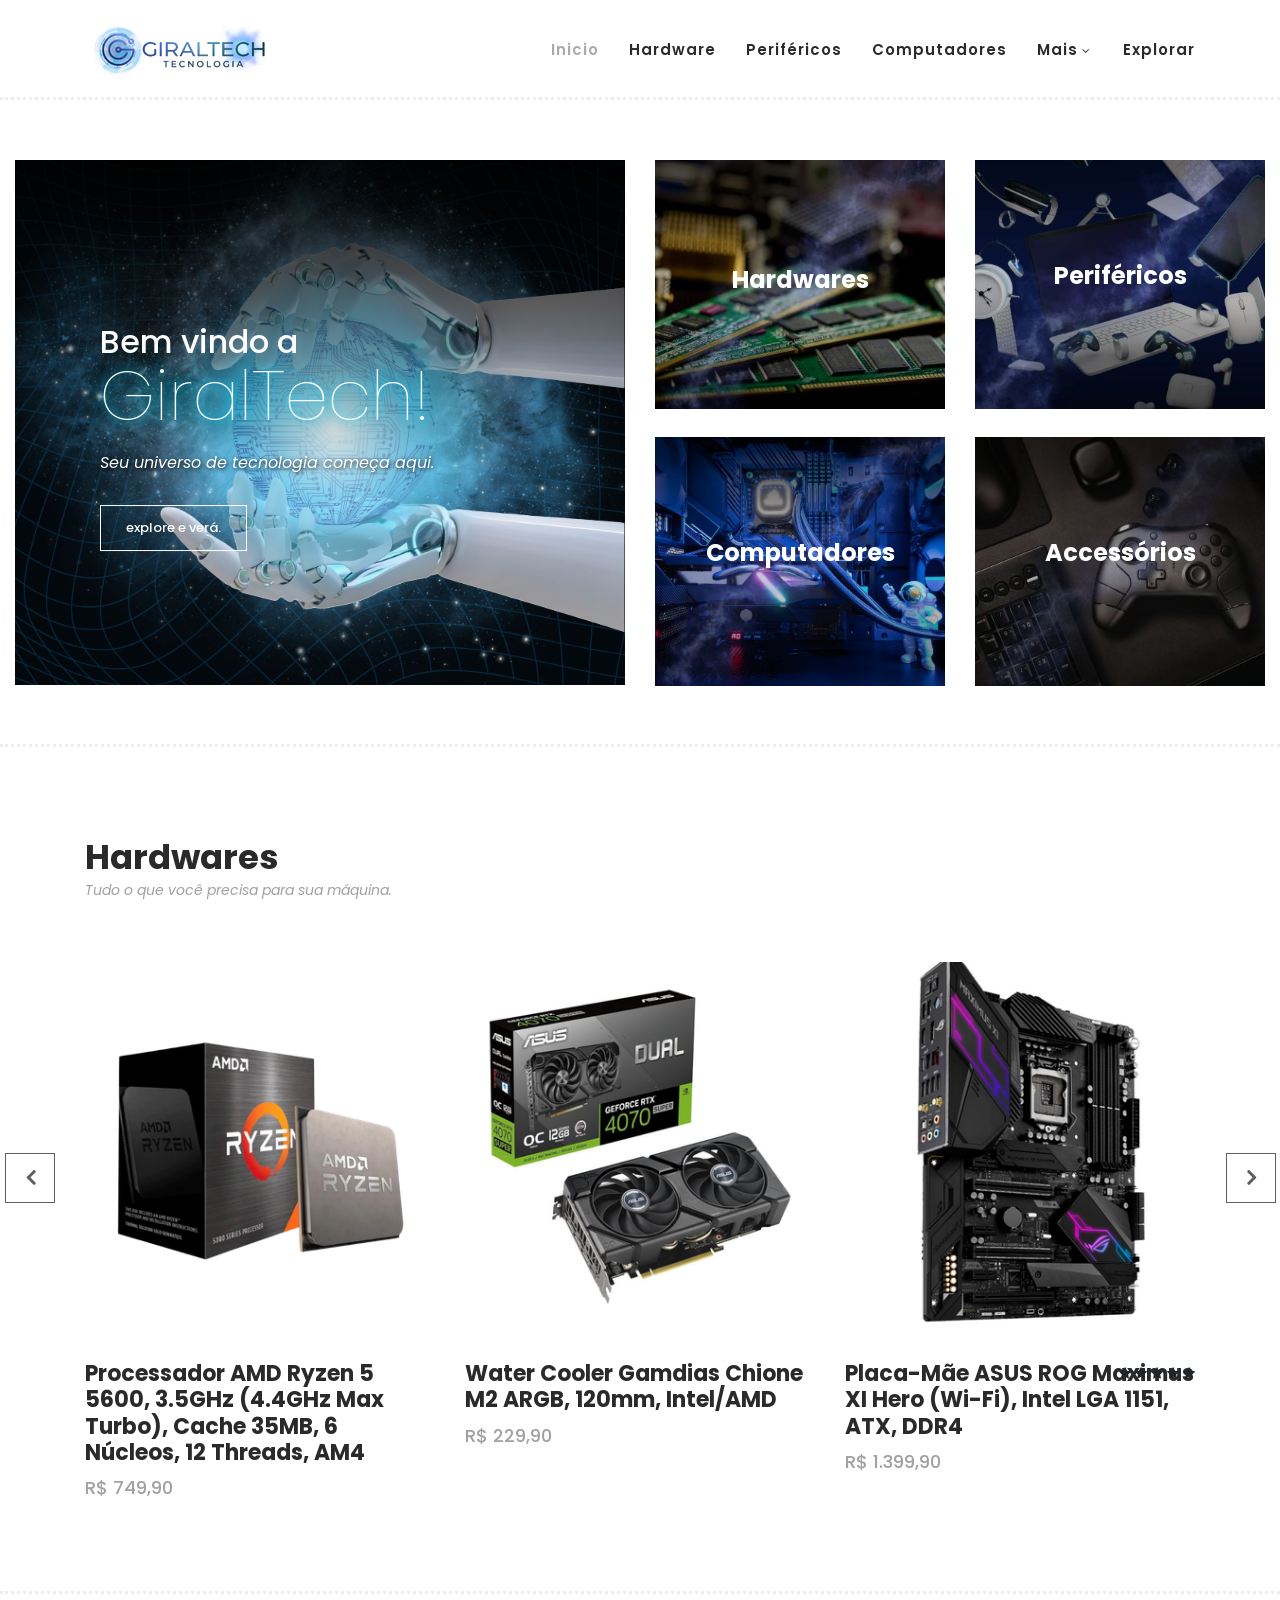
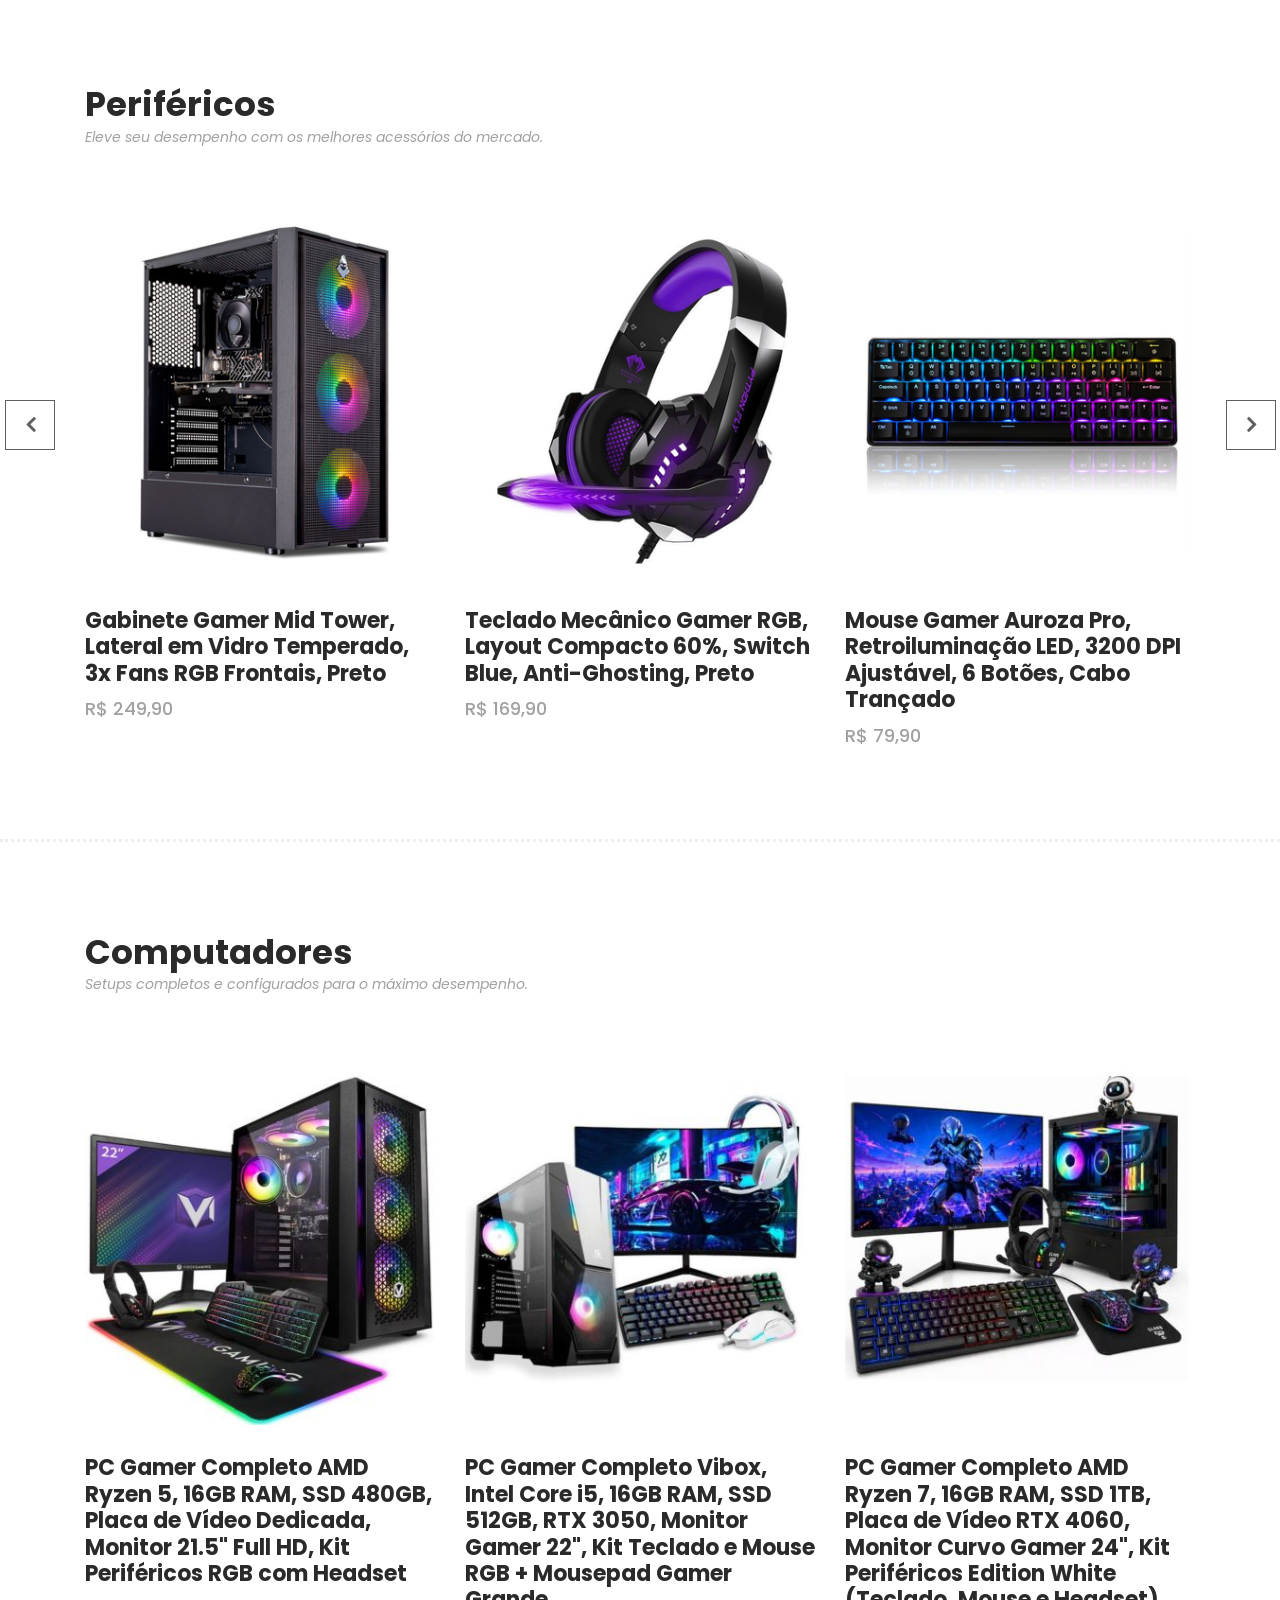
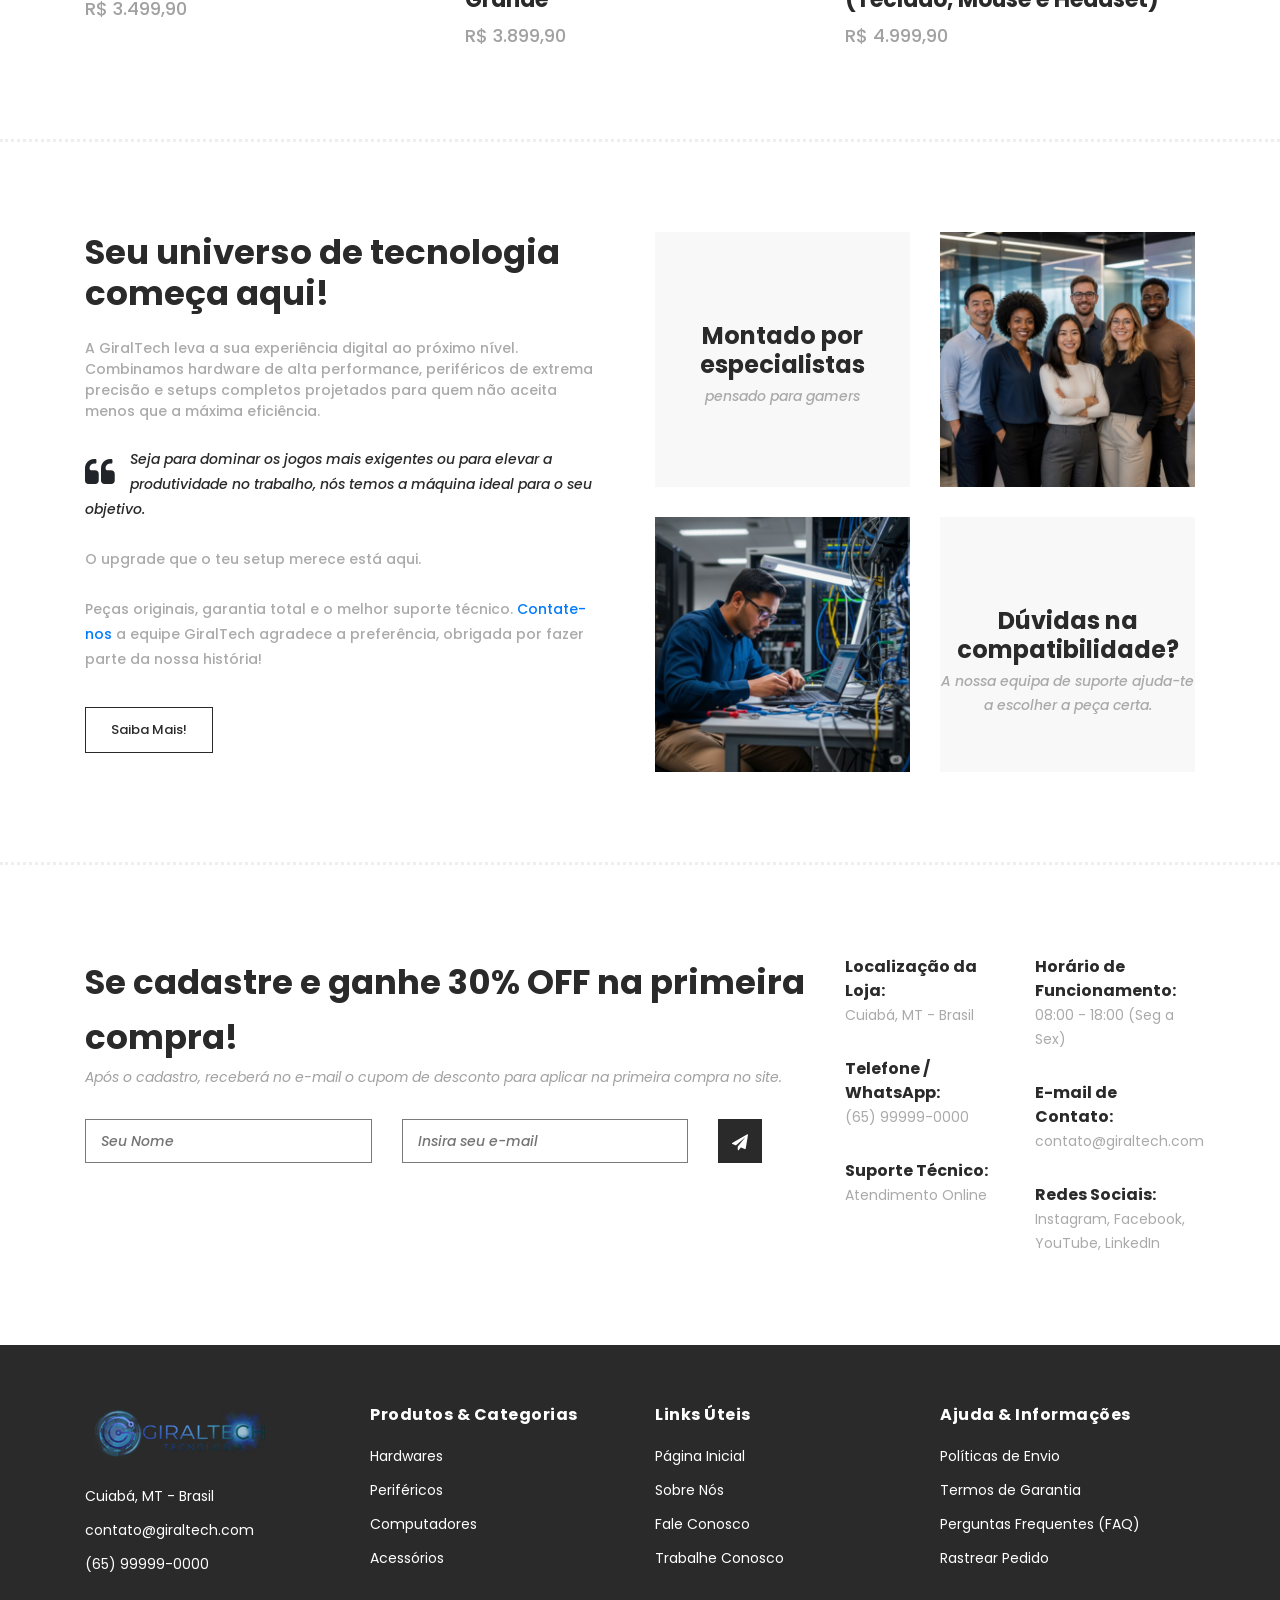
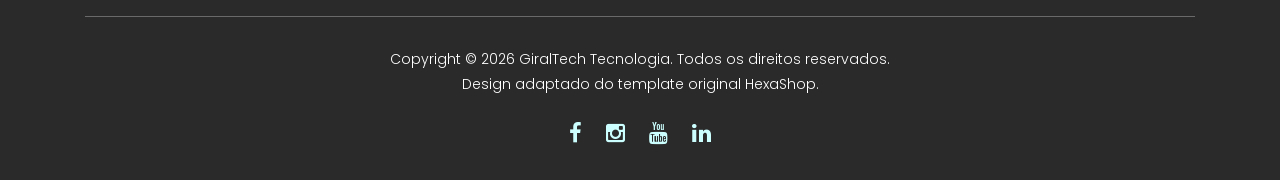
==== commit e901bffe: "Finalização modelo com template" ====
--- a/templatemo_571_hexashop/index.html
+++ b/templatemo_571_hexashop/index.html
@@ -70,15 +70,6 @@
                                     <li><a href="contact.html">Contatos</a></li>
                                 </ul>
                             </li>
-                            <li class="submenu">
-                                <a href="javascript:;">Features</a>
-                                <ul>
-                                    <li><a href="#">Features Page 1</a></li>
-                                    <li><a href="#">Features Page 2</a></li>
-                                    <li><a href="#">Features Page 3</a></li>
-                                    <li><a rel="nofollow" href="https://templatemo.com/page/4" target="_blank">Template Page 4</a></li>
-                                </ul>
-                            </li>
                             <li class="scroll-to-section"><a href="#explore">Explorar</a></li>
                         </ul>        
                         <a class='menu-trigger'>
@@ -119,7 +110,6 @@
                             <div class="col-lg-6">
                                 <div class="right-first-image">
                                 <div class="thumb">
-                                    <!-- Substituímos a div antiga por esta estrutura que força o texto/ícone no centro -->
                                     <div class="inner-content">
                                         <div class="main-text-box">
                                             <i class="ri-cpu-line" style="font-size: 48px; color: #ffffff; display: block; margin-bottom: 8px;"></i>
@@ -129,7 +119,6 @@
                                     <div class="hover-content">
                                         <div class="inner">
                                             <h4>Hardwares</h4>
-                                            <p>Lorem ipsum dolor sit amet, conservisii ctetur adipiscing elit incid.</p>
                                             <div class="main-border-button">
                                                 <a href="#">Descubra mais</a>
                                             </div>
@@ -149,7 +138,7 @@
                                             <div class="inner">
                                                 <h4>Periféricos</h4>
                                                 <div class="main-border-button">
-                                                    <a href="#">Discover More</a>
+                                                    <a href="#">Descubra Mais</a>
                                                 </div>
                                             </div>
                                         </div>
@@ -167,7 +156,7 @@
                                             <div class="inner">
                                                 <h4>Computadores</h4>
                                                 <div class="main-border-button">
-                                                    <a href="#">Discover More</a>
+                                                    <a href="#">Descubra Mais</a>
                                                 </div>
                                             </div>
                                         </div>
@@ -185,7 +174,7 @@
                                             <div class="inner">
                                                 <h4>Accessórios</h4>
                                                 <div class="main-border-button">
-                                                    <a href="#">Discover More</a>
+                                                    <a href="#">Descubra Mais</a>
                                                 </div>
                                             </div>
                                         </div>
@@ -230,8 +219,40 @@
                                     <img src="assets/images/men-01.jpg" alt="">
                                 </div>
                                 <div class="down-content">
-                                    <h4>Classic Spring</h4>
-                                    <span>$120.00</span>
+                                    <h4>Processador AMD Ryzen 5 5600, 3.5GHz (4.4GHz Max Turbo), Cache 35MB, 6 Núcleos, 12 Threads, AM4</h4>
+                                    <span>R$ 749,90</span>
+                                </div>
+                            </div>
+                            <div class="item">
+                                <div class="thumb">
+                                    <div class="hover-content">
+                                        <ul>
+                                            <li><a href="single-product.html"><i class="fa fa-eye"></i></a></li>
+                                            <li><a href="single-product.html"><i class="fa fa-star"></i></a></li>
+                                            <li><a href="single-product.html"><i class="fa fa-shopping-cart"></i></a></li>
+                                        </ul>
+                                    </div>
+                                    <img src="assets/images/men-02.jpg" alt="">
+                                </div>
+                                <div class="down-content">
+                                    <h4>Water Cooler Gamdias Chione M2 ARGB, 120mm, Intel/AMD</h4>
+                                    <span>R$ 229,90</span>
+                                </div>
+                            </div>
+                            <div class="item">
+                                <div class="thumb">
+                                    <div class="hover-content">
+                                        <ul>
+                                            <li><a href="single-product.html"><i class="fa fa-eye"></i></a></li>
+                                            <li><a href="single-product.html"><i class="fa fa-star"></i></a></li>
+                                            <li><a href="single-product.html"><i class="fa fa-shopping-cart"></i></a></li>
+                                        </ul>
+                                    </div>
+                                    <img src="assets/images/men-03.jpg" alt="">
+                                </div>
+                                <div class="down-content">
+                                    <h4>Placa-Mãe ASUS ROG Maximus XI Hero (Wi-Fi), Intel LGA 1151, ATX, DDR4</h4>
+                                    <span>R$ 1.399,90</span>
                                     <ul class="stars">
                                         <li><i class="fa fa-star"></i></li>
                                         <li><i class="fa fa-star"></i></li>
@@ -250,57 +271,11 @@
                                             <li><a href="single-product.html"><i class="fa fa-shopping-cart"></i></a></li>
                                         </ul>
                                     </div>
-                                    <img src="assets/images/men-02.jpg" alt="">
-                                </div>
-                                <div class="down-content">
-                                    <h4>Air Force 1 X</h4>
-                                    <span>$90.00</span>
-                                    <ul class="stars">
-                                        <li><i class="fa fa-star"></i></li>
-                                        <li><i class="fa fa-star"></i></li>
-                                        <li><i class="fa fa-star"></i></li>
-                                        <li><i class="fa fa-star"></i></li>
-                                        <li><i class="fa fa-star"></i></li>
-                                    </ul>
-                                </div>
-                            </div>
-                            <div class="item">
-                                <div class="thumb">
-                                    <div class="hover-content">
-                                        <ul>
-                                            <li><a href="single-product.html"><i class="fa fa-eye"></i></a></li>
-                                            <li><a href="single-product.html"><i class="fa fa-star"></i></a></li>
-                                            <li><a href="single-product.html"><i class="fa fa-shopping-cart"></i></a></li>
-                                        </ul>
-                                    </div>
-                                    <img src="assets/images/men-03.jpg" alt="">
-                                </div>
-                                <div class="down-content">
-                                    <h4>Love Nana ‘20</h4>
-                                    <span>$150.00</span>
-                                    <ul class="stars">
-                                        <li><i class="fa fa-star"></i></li>
-                                        <li><i class="fa fa-star"></i></li>
-                                        <li><i class="fa fa-star"></i></li>
-                                        <li><i class="fa fa-star"></i></li>
-                                        <li><i class="fa fa-star"></i></li>
-                                    </ul>
-                                </div>
-                            </div>
-                            <div class="item">
-                                <div class="thumb">
-                                    <div class="hover-content">
-                                        <ul>
-                                            <li><a href="single-product.html"><i class="fa fa-eye"></i></a></li>
-                                            <li><a href="single-product.html"><i class="fa fa-star"></i></a></li>
-                                            <li><a href="single-product.html"><i class="fa fa-shopping-cart"></i></a></li>
-                                        </ul>
-                                    </div>
-                                    <img src="assets/images/men-01.jpg" alt="">
-                                </div>
-                                <div class="down-content">
-                                    <h4>Classic Spring</h4>
-                                    <span>$120.00</span>
+                                    <img src="assets/images/men-05.jpg" alt="">
+                                </div>
+                                <div class="down-content">
+                                    <h4>Placa de Vídeo RTX 4070 SUPER Dual OC ASUS NVIDIA GeForce, 12GB GDDR6X, DLSS, Ray Tracing</h4>
+                                    <span>R$ 4.399,90</span>
                                     <ul class="stars">
                                         <li><i class="fa fa-star"></i></li>
                                         <li><i class="fa fa-star"></i></li>
@@ -324,8 +299,8 @@
             <div class="row">
                 <div class="col-lg-6">
                     <div class="section-heading">
-                        <h2>Women's Latest</h2>
-                        <span>Details to details is what makes Hexashop different from the other themes.</span>
+                        <h2>Periféricos</h2>
+                        <span>Eleve seu desempenho com os melhores acessórios do mercado.</span>
                     </div>
                 </div>
             </div>
@@ -344,87 +319,62 @@
                                             <li><a href="single-product.html"><i class="fa fa-shopping-cart"></i></a></li>
                                         </ul>
                                     </div>
+                                    <img src="assets/images/men-04.jpg" alt="">
+                                </div>
+                                <div class="down-content">
+                                    <h4>Gabinete Gamer Mid Tower, Lateral em Vidro Temperado, 3x Fans RGB Frontais, Preto</h4>
+                                    <span>R$ 249,90</span>
+                                
+                                </div>
+                            </div>
+                            <div class="item">
+                                <div class="thumb">
+                                    <div class="hover-content">
+                                        <ul>
+                                            <li><a href="single-product.html"><i class="fa fa-eye"></i></a></li>
+                                            <li><a href="single-product.html"><i class="fa fa-star"></i></a></li>
+                                            <li><a href="single-product.html"><i class="fa fa-shopping-cart"></i></a></li>
+                                        </ul>
+                                    </div>
+                                    <img src="assets/images/women-02.jpg" alt="">
+                                </div>
+                                <div class="down-content">
+                                    <h4>Teclado Mecânico Gamer RGB, Layout Compacto 60%, Switch Blue, Anti-Ghosting, Preto</h4>
+                                    <span>R$ 169,90</span>
+                                    
+                                </div>
+                            </div>
+                            <div class="item">
+                                <div class="thumb">
+                                    <div class="hover-content">
+                                        <ul>
+                                            <li><a href="single-product.html"><i class="fa fa-eye"></i></a></li>
+                                            <li><a href="single-product.html"><i class="fa fa-star"></i></a></li>
+                                            <li><a href="single-product.html"><i class="fa fa-shopping-cart"></i></a></li>
+                                        </ul>
+                                    </div>
+                                    <img src="assets/images/women-03.jpg" alt="">
+                                </div>
+                                <div class="down-content">
+                                    <h4>Mouse Gamer Auroza Pro, Retroiluminação LED, 3200 DPI Ajustável, 6 Botões, Cabo Trançado</h4>
+                                    <span>R$ 79,90</span>
+                                </div>
+                            </div>
+                            <div class="item">
+                                <div class="thumb">
+                                    <div class="hover-content">
+                                        <ul>
+                                            <li><a href="single-product.html"><i class="fa fa-eye"></i></a></li>
+                                            <li><a href="single-product.html"><i class="fa fa-star"></i></a></li>
+                                            <li><a href="single-product.html"><i class="fa fa-shopping-cart"></i></a></li>
+                                        </ul>
+                                    </div>
                                     <img src="assets/images/women-01.jpg" alt="">
                                 </div>
                                 <div class="down-content">
-                                    <h4>New Green Jacket</h4>
-                                    <span>$75.00</span>
-                                    <ul class="stars">
-                                        <li><i class="fa fa-star"></i></li>
-                                        <li><i class="fa fa-star"></i></li>
-                                        <li><i class="fa fa-star"></i></li>
-                                        <li><i class="fa fa-star"></i></li>
-                                        <li><i class="fa fa-star"></i></li>
-                                    </ul>
-                                </div>
-                            </div>
-                            <div class="item">
-                                <div class="thumb">
-                                    <div class="hover-content">
-                                        <ul>
-                                            <li><a href="single-product.html"><i class="fa fa-eye"></i></a></li>
-                                            <li><a href="single-product.html"><i class="fa fa-star"></i></a></li>
-                                            <li><a href="single-product.html"><i class="fa fa-shopping-cart"></i></a></li>
-                                        </ul>
-                                    </div>
-                                    <img src="assets/images/women-02.jpg" alt="">
-                                </div>
-                                <div class="down-content">
-                                    <h4>Classic Dress</h4>
-                                    <span>$45.00</span>
-                                    <ul class="stars">
-                                        <li><i class="fa fa-star"></i></li>
-                                        <li><i class="fa fa-star"></i></li>
-                                        <li><i class="fa fa-star"></i></li>
-                                        <li><i class="fa fa-star"></i></li>
-                                        <li><i class="fa fa-star"></i></li>
-                                    </ul>
-                                </div>
-                            </div>
-                            <div class="item">
-                                <div class="thumb">
-                                    <div class="hover-content">
-                                        <ul>
-                                            <li><a href="single-product.html"><i class="fa fa-eye"></i></a></li>
-                                            <li><a href="single-product.html"><i class="fa fa-star"></i></a></li>
-                                            <li><a href="single-product.html"><i class="fa fa-shopping-cart"></i></a></li>
-                                        </ul>
-                                    </div>
-                                    <img src="assets/images/women-03.jpg" alt="">
-                                </div>
-                                <div class="down-content">
-                                    <h4>Spring Collection</h4>
-                                    <span>$130.00</span>
-                                    <ul class="stars">
-                                        <li><i class="fa fa-star"></i></li>
-                                        <li><i class="fa fa-star"></i></li>
-                                        <li><i class="fa fa-star"></i></li>
-                                        <li><i class="fa fa-star"></i></li>
-                                        <li><i class="fa fa-star"></i></li>
-                                    </ul>
-                                </div>
-                            </div>
-                            <div class="item">
-                                <div class="thumb">
-                                    <div class="hover-content">
-                                        <ul>
-                                            <li><a href="single-product.html"><i class="fa fa-eye"></i></a></li>
-                                            <li><a href="single-product.html"><i class="fa fa-star"></i></a></li>
-                                            <li><a href="single-product.html"><i class="fa fa-shopping-cart"></i></a></li>
-                                        </ul>
-                                    </div>
-                                    <img src="assets/images/women-01.jpg" alt="">
-                                </div>
-                                <div class="down-content">
-                                    <h4>Classic Spring</h4>
-                                    <span>$120.00</span>
-                                    <ul class="stars">
-                                        <li><i class="fa fa-star"></i></li>
-                                        <li><i class="fa fa-star"></i></li>
-                                        <li><i class="fa fa-star"></i></li>
-                                        <li><i class="fa fa-star"></i></li>
-                                        <li><i class="fa fa-star"></i></li>
-                                    </ul>
+                                    <h4>Headset Gamer Python Fly, Som Stereo Bass, Iluminação LED Roxa, Microfone com Redução de Ruído</h4>
+                                    <span>R$ 119,90</span>
+                                    
                                 </div>
                             </div>
                         </div>
@@ -441,8 +391,8 @@
             <div class="row">
                 <div class="col-lg-6">
                     <div class="section-heading">
-                        <h2>Kid's Latest</h2>
-                        <span>Details to details is what makes Hexashop different from the other themes.</span>
+                        <h2>Computadores</h2>
+                        <span>Setups completos e configurados para o máximo desempenho.</span>
                     </div>
                 </div>
             </div>
@@ -464,15 +414,8 @@
                                     <img src="assets/images/kid-01.jpg" alt="">
                                 </div>
                                 <div class="down-content">
-                                    <h4>School Collection</h4>
-                                    <span>$80.00</span>
-                                    <ul class="stars">
-                                        <li><i class="fa fa-star"></i></li>
-                                        <li><i class="fa fa-star"></i></li>
-                                        <li><i class="fa fa-star"></i></li>
-                                        <li><i class="fa fa-star"></i></li>
-                                        <li><i class="fa fa-star"></i></li>
-                                    </ul>
+                                    <h4>PC Gamer Completo AMD Ryzen 5, 16GB RAM, SSD 480GB, Placa de Vídeo Dedicada, Monitor 21.5" Full HD, Kit Periféricos RGB com Headset</h4>
+                                    <span>R$ 3.499,90</span>
                                 </div>
                             </div>
                             <div class="item">
@@ -487,15 +430,8 @@
                                     <img src="assets/images/kid-02.jpg" alt="">
                                 </div>
                                 <div class="down-content">
-                                    <h4>Summer Cap</h4>
-                                    <span>$12.00</span>
-                                    <ul class="stars">
-                                        <li><i class="fa fa-star"></i></li>
-                                        <li><i class="fa fa-star"></i></li>
-                                        <li><i class="fa fa-star"></i></li>
-                                        <li><i class="fa fa-star"></i></li>
-                                        <li><i class="fa fa-star"></i></li>
-                                    </ul>
+                                    <h4>PC Gamer Completo Vibox, Intel Core i5, 16GB RAM, SSD 512GB, RTX 3050, Monitor Gamer 22", Kit Teclado e Mouse RGB + Mousepad Gamer Grande</h4>
+                                    <span>R$ 3.899,90</span>
                                 </div>
                             </div>
                             <div class="item">
@@ -510,38 +446,8 @@
                                     <img src="assets/images/kid-03.jpg" alt="">
                                 </div>
                                 <div class="down-content">
-                                    <h4>Classic Kid</h4>
-                                    <span>$30.00</span>
-                                    <ul class="stars">
-                                        <li><i class="fa fa-star"></i></li>
-                                        <li><i class="fa fa-star"></i></li>
-                                        <li><i class="fa fa-star"></i></li>
-                                        <li><i class="fa fa-star"></i></li>
-                                        <li><i class="fa fa-star"></i></li>
-                                    </ul>
-                                </div>
-                            </div>
-                            <div class="item">
-                                <div class="thumb">
-                                    <div class="hover-content">
-                                        <ul>
-                                            <li><a href="single-product.html"><i class="fa fa-eye"></i></a></li>
-                                            <li><a href="single-product.html"><i class="fa fa-star"></i></a></li>
-                                            <li><a href="single-product.html"><i class="fa fa-shopping-cart"></i></a></li>
-                                        </ul>
-                                    </div>
-                                    <img src="assets/images/kid-01.jpg" alt="">
-                                </div>
-                                <div class="down-content">
-                                    <h4>Classic Spring</h4>
-                                    <span>$120.00</span>
-                                    <ul class="stars">
-                                        <li><i class="fa fa-star"></i></li>
-                                        <li><i class="fa fa-star"></i></li>
-                                        <li><i class="fa fa-star"></i></li>
-                                        <li><i class="fa fa-star"></i></li>
-                                        <li><i class="fa fa-star"></i></li>
-                                    </ul>
+                                    <h4>PC Gamer Completo AMD Ryzen 7, 16GB RAM, SSD 1TB, Placa de Vídeo RTX 4060, Monitor Curvo Gamer 24", Kit Periféricos Edition White (Teclado, Mouse e Headset)</h4>
+                                    <span>R$ 4.999,90</span>
                                 </div>
                             </div>
                         </div>
@@ -558,15 +464,15 @@
             <div class="row">
                 <div class="col-lg-6">
                     <div class="left-content">
-                        <h2>Explore Our Products</h2>
-                        <span>You are allowed to use this HexaShop HTML CSS template. You can feel free to modify or edit this layout. You can convert this template as any kind of ecommerce CMS theme as you wish.</span>
+                        <h2>Seu universo de tecnologia começa aqui!</h2>
+                        <span>A GiralTech leva a sua experiência digital ao próximo nível. Combinamos hardware de alta performance, periféricos de extrema precisão e setups completos projetados para quem não aceita menos que a máxima eficiência.</span>
                         <div class="quote">
-                            <i class="fa fa-quote-left"></i><p>You are not allowed to redistribute this template ZIP file on any other website.</p>
-                        </div>
-                        <p>There are 5 pages included in this HexaShop Template and we are providing it to you for absolutely free of charge at our TemplateMo website. There are web development costs for us.</p>
-                        <p>If this template is beneficial for your website or business, please kindly <a rel="nofollow" href="https://paypal.me/templatemo" target="_blank">support us</a> a little via PayPal. Please also tell your friends about our great website. Thank you.</p>
+                            <i class="fa fa-quote-left"></i><p>Seja para dominar os jogos mais exigentes ou para elevar a produtividade no trabalho, nós temos a máquina ideal para o seu objetivo.</p>
+                        </div>
+                        <p>O upgrade que o teu setup merece está aqui.</p>
+                        <p>Peças originais, garantia total e o melhor suporte técnico. <a rel="nofollow" href="https://paypal.me/templatemo" target="_blank">Contate-nos</a> a equipe GiralTech agradece a preferência, obrigada por fazer parte da nossa história!</p>
                         <div class="main-border-button">
-                            <a href="products.html">Discover More</a>
+                            <a href="products.html">Saiba Mais!</a>
                         </div>
                     </div>
                 </div>
@@ -575,8 +481,8 @@
                         <div class="row">
                             <div class="col-lg-6">
                                 <div class="leather">
-                                    <h4>Leather Bags</h4>
-                                    <span>Latest Collection</span>
+                                    <h4>Montado por especialistas</h4>
+                                    <span>pensado para gamers</span>
                                 </div>
                             </div>
                             <div class="col-lg-6">
@@ -591,8 +497,8 @@
                             </div>
                             <div class="col-lg-6">
                                 <div class="types">
-                                    <h4>Different Types</h4>
-                                    <span>Over 304 Products</span>
+                                    <h4>Dúvidas na compatibilidade?</h4>
+                                    <span>A nossa equipa de suporte ajuda-te a escolher a peça certa.</span>
                                 </div>
                             </div>
                         </div>
@@ -603,110 +509,25 @@
     </section>
     <!-- ***** Explore Area Ends ***** -->
 
-    <!-- ***** Social Area Starts ***** -->
-    <section class="section" id="social">
-        <div class="container">
-            <div class="row">
-                <div class="col-lg-12">
-                    <div class="section-heading">
-                        <h2>Social Media</h2>
-                        <span>Details to details is what makes Hexashop different from the other themes.</span>
-                    </div>
-                </div>
-            </div>
-        </div>
-        <div class="container">
-            <div class="row images">
-                <div class="col-2">
-                    <div class="thumb">
-                        <div class="icon">
-                            <a href="http://instagram.com">
-                                <h6>Fashion</h6>
-                                <i class="fa fa-instagram"></i>
-                            </a>
-                        </div>
-                        <img src="assets/images/instagram-01.jpg" alt="">
-                    </div>
-                </div>
-                <div class="col-2">
-                    <div class="thumb">
-                        <div class="icon">
-                            <a href="http://instagram.com">
-                                <h6>New</h6>
-                                <i class="fa fa-instagram"></i>
-                            </a>
-                        </div>
-                        <img src="assets/images/instagram-02.jpg" alt="">
-                    </div>
-                </div>
-                <div class="col-2">
-                    <div class="thumb">
-                        <div class="icon">
-                            <a href="http://instagram.com">
-                                <h6>Brand</h6>
-                                <i class="fa fa-instagram"></i>
-                            </a>
-                        </div>
-                        <img src="assets/images/instagram-03.jpg" alt="">
-                    </div>
-                </div>
-                <div class="col-2">
-                    <div class="thumb">
-                        <div class="icon">
-                            <a href="http://instagram.com">
-                                <h6>Makeup</h6>
-                                <i class="fa fa-instagram"></i>
-                            </a>
-                        </div>
-                        <img src="assets/images/instagram-04.jpg" alt="">
-                    </div>
-                </div>
-                <div class="col-2">
-                    <div class="thumb">
-                        <div class="icon">
-                            <a href="http://instagram.com">
-                                <h6>Leather</h6>
-                                <i class="fa fa-instagram"></i>
-                            </a>
-                        </div>
-                        <img src="assets/images/instagram-05.jpg" alt="">
-                    </div>
-                </div>
-                <div class="col-2">
-                    <div class="thumb">
-                        <div class="icon">
-                            <a href="http://instagram.com">
-                                <h6>Bag</h6>
-                                <i class="fa fa-instagram"></i>
-                            </a>
-                        </div>
-                        <img src="assets/images/instagram-06.jpg" alt="">
-                    </div>
-                </div>
-            </div>
-        </div>
-    </section>
-    <!-- ***** Social Area Ends ***** -->
-
     <!-- ***** Subscribe Area Starts ***** -->
     <div class="subscribe">
         <div class="container">
             <div class="row">
                 <div class="col-lg-8">
                     <div class="section-heading">
-                        <h2>By Subscribing To Our Newsletter You Can Get 30% Off</h2>
-                        <span>Details to details is what makes Hexashop different from the other themes.</span>
+                        <h2>Se cadastre e ganhe 30% OFF na primeira compra!</h2>
+                        <span>Após o cadastro, receberá no e-mail o cupom de desconto para aplicar na primeira compra no site.</span>
                     </div>
                     <form id="subscribe" action="" method="get">
                         <div class="row">
                           <div class="col-lg-5">
                             <fieldset>
-                              <input name="name" type="text" id="name" placeholder="Your Name" required="">
+                              <input name="name" type="text" id="name" placeholder="Seu Nome" required="">
                             </fieldset>
                           </div>
                           <div class="col-lg-5">
                             <fieldset>
-                              <input name="email" type="text" id="email" pattern="[^ @]*@[^ @]*" placeholder="Your Email Address" required="">
+                              <input name="email" type="text" id="email" pattern="[^ @]*@[^ @]*" placeholder="Insira seu e-mail" required="">
                             </fieldset>
                           </div>
                           <div class="col-lg-2">
@@ -717,87 +538,91 @@
                         </div>
                     </form>
                 </div>
-                <div class="col-lg-4">
-                    <div class="row">
-                        <div class="col-6">
-                            <ul>
-                                <li>Store Location:<br><span>Sunny Isles Beach, FL 33160, United States</span></li>
-                                <li>Phone:<br><span>010-020-0340</span></li>
-                                <li>Office Location:<br><span>North Miami Beach</span></li>
-                            </ul>
-                        </div>
-                        <div class="col-6">
-                            <ul>
-                                <li>Work Hours:<br><span>07:30 AM - 9:30 PM Daily</span></li>
-                                <li>Email:<br><span>info@company.com</span></li>
-                                <li>Social Media:<br><span><a href="#">Facebook</a>, <a href="#">Instagram</a>, <a href="#">Behance</a>, <a href="#">Linkedin</a></span></li>
-                            </ul>
-                        </div>
-                    </div>
-                </div>
+               <div class="col-lg-4">
+    <div class="row">
+        <div class="col-6">
+            <ul>
+                <li>Localização da Loja:<br><span>Cuiabá, MT - Brasil</span></li>
+                <li>Telefone / WhatsApp:<br><span>(65) 99999-0000</span></li>
+                <li>Suporte Técnico:<br><span>Atendimento Online</span></li>
+            </ul>
+        </div>
+        <div class="col-6">
+            <ul>
+                <li>Horário de Funcionamento:<br><span>08:00 - 18:00 (Seg a Sex)</span></li>
+                <li>E-mail de Contato:<br><span>contato@giraltech.com</span></li>
+                <li>Redes Sociais:<br><span><a href="#">Instagram</a>, <a href="#">Facebook</a>, <a href="#">YouTube</a>, <a href="#">LinkedIn</a></span></li>
+            </ul>
+        </div>
+    </div>
+</div>
             </div>
         </div>
     </div>
     <!-- ***** Subscribe Area Ends ***** -->
     
     <!-- ***** Footer Start ***** -->
-    <footer>
-        <div class="container">
-            <div class="row">
-                <div class="col-lg-3">
-                    <div class="first-item">
-                        <div class="logo">
-                            <img src="assets/images/white-logo.png" alt="hexashop ecommerce templatemo">
-                        </div>
-                        <ul>
-                            <li><a href="#">16501 Collins Ave, Sunny Isles Beach, FL 33160, United States</a></li>
-                            <li><a href="#">hexashop@company.com</a></li>
-                            <li><a href="#">010-020-0340</a></li>
-                        </ul>
-                    </div>
-                </div>
-                <div class="col-lg-3">
-                    <h4>Shopping &amp; Categories</h4>
+   <footer>
+    <div class="container">
+        <div class="row">
+            <div class="col-lg-3">
+                <div class="first-item">
+                    <div class="logo">
+                        <img src="assets/images/logo.png" alt="GiralTech Tecnologia">
+                    </div>
                     <ul>
-                        <li><a href="#">Men’s Shopping</a></li>
-                        <li><a href="#">Women’s Shopping</a></li>
-                        <li><a href="#">Kid's Shopping</a></li>
+                        <li><a href="#">Cuiabá, MT - Brasil</a></li>
+                        <li><a href="mailto:contato@giraltech.com">contato@giraltech.com</a></li>
+                        <li><a href="#">(65) 99999-0000</a></li>
                     </ul>
                 </div>
-                <div class="col-lg-3">
-                    <h4>Useful Links</h4>
+            </div>
+
+            <div class="col-lg-3">
+                <h4>Produtos &amp; Categorias</h4>
+                <ul>
+                    <li><a href="#">Hardwares</a></li>
+                    <li><a href="#">Periféricos</a></li>
+                    <li><a href="#">Computadores</a></li>
+                    <li><a href="#">Acessórios</a></li>
+                </ul>
+            </div>
+
+            <div class="col-lg-3">
+                <h4>Links Úteis</h4>
+                <ul>
+                    <li><a href="#">Página Inicial</a></li>
+                    <li><a href="#">Sobre Nós</a></li>
+                    <li><a href="#">Fale Conosco</a></li>
+                    <li><a href="#">Trabalhe Conosco</a></li>
+                </ul>
+            </div>
+
+            <div class="col-lg-3">
+                <h4>Ajuda &amp; Informações</h4>
+                <ul>
+                    <li><a href="#">Políticas de Envio</a></li>
+                    <li><a href="#">Termos de Garantia</a></li>
+                    <li><a href="#">Perguntas Frequentes (FAQ)</a></li>
+                    <li><a href="#">Rastrear Pedido</a></li>
+                </ul>
+            </div>
+
+            <div class="col-lg-12">
+                <div class="under-footer">
+                    <p>Copyright © 2026 GiralTech Tecnologia. Todos os direitos reservados. 
+                    <br>Design adaptado do template original HexaShop.</p>
                     <ul>
-                        <li><a href="#">Homepage</a></li>
-                        <li><a href="#">About Us</a></li>
-                        <li><a href="#">Help</a></li>
-                        <li><a href="#">Contact Us</a></li>
+                        <li><a href="#"><i class="fa fa-facebook"></i></a></li>
+                        <li><a href="#"><i class="fa fa-instagram"></i></a></li>
+                        <li><a href="#"><i class="fa fa-youtube"></i></a></li>
+                        <li><a href="#"><i class="fa fa-linkedin"></i></a></li>
                     </ul>
                 </div>
-                <div class="col-lg-3">
-                    <h4>Help &amp; Information</h4>
-                    <ul>
-                        <li><a href="#">Help</a></li>
-                        <li><a href="#">FAQ's</a></li>
-                        <li><a href="#">Shipping</a></li>
-                        <li><a href="#">Tracking ID</a></li>
-                    </ul>
-                </div>
-                <div class="col-lg-12">
-                    <div class="under-footer">
-                        <p>Copyright © 2022 HexaShop Co., Ltd. All Rights Reserved. 
-                        
-                        <br>Design: <a href="https://templatemo.com" target="_parent" title="free css templates">TemplateMo</a></p>
-                        <ul>
-                            <li><a href="#"><i class="fa fa-facebook"></i></a></li>
-                            <li><a href="#"><i class="fa fa-twitter"></i></a></li>
-                            <li><a href="#"><i class="fa fa-linkedin"></i></a></li>
-                            <li><a href="#"><i class="fa fa-behance"></i></a></li>
-                        </ul>
-                    </div>
-                </div>
-            </div>
-        </div>
-    </footer>
+            </div>
+        </div>
+    </div>
+</footer>
     
 
     <!-- jQuery -->
